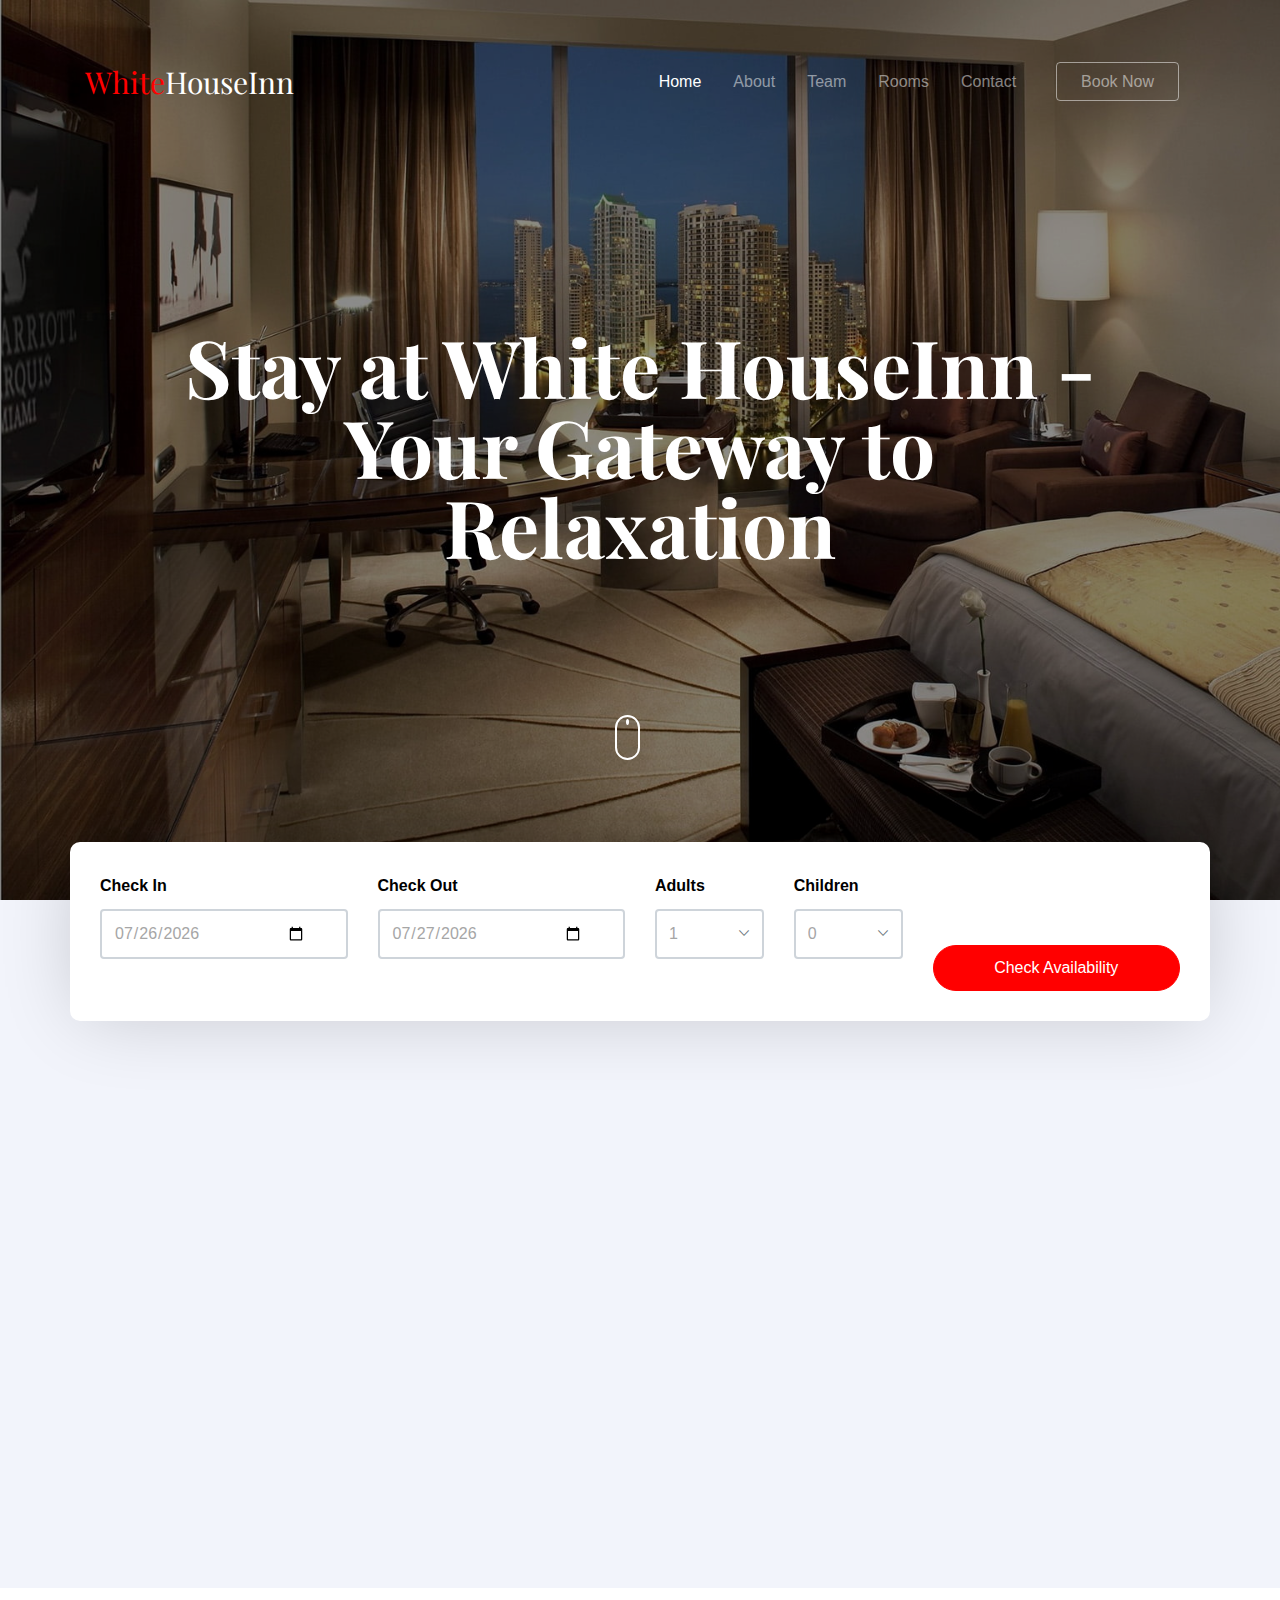
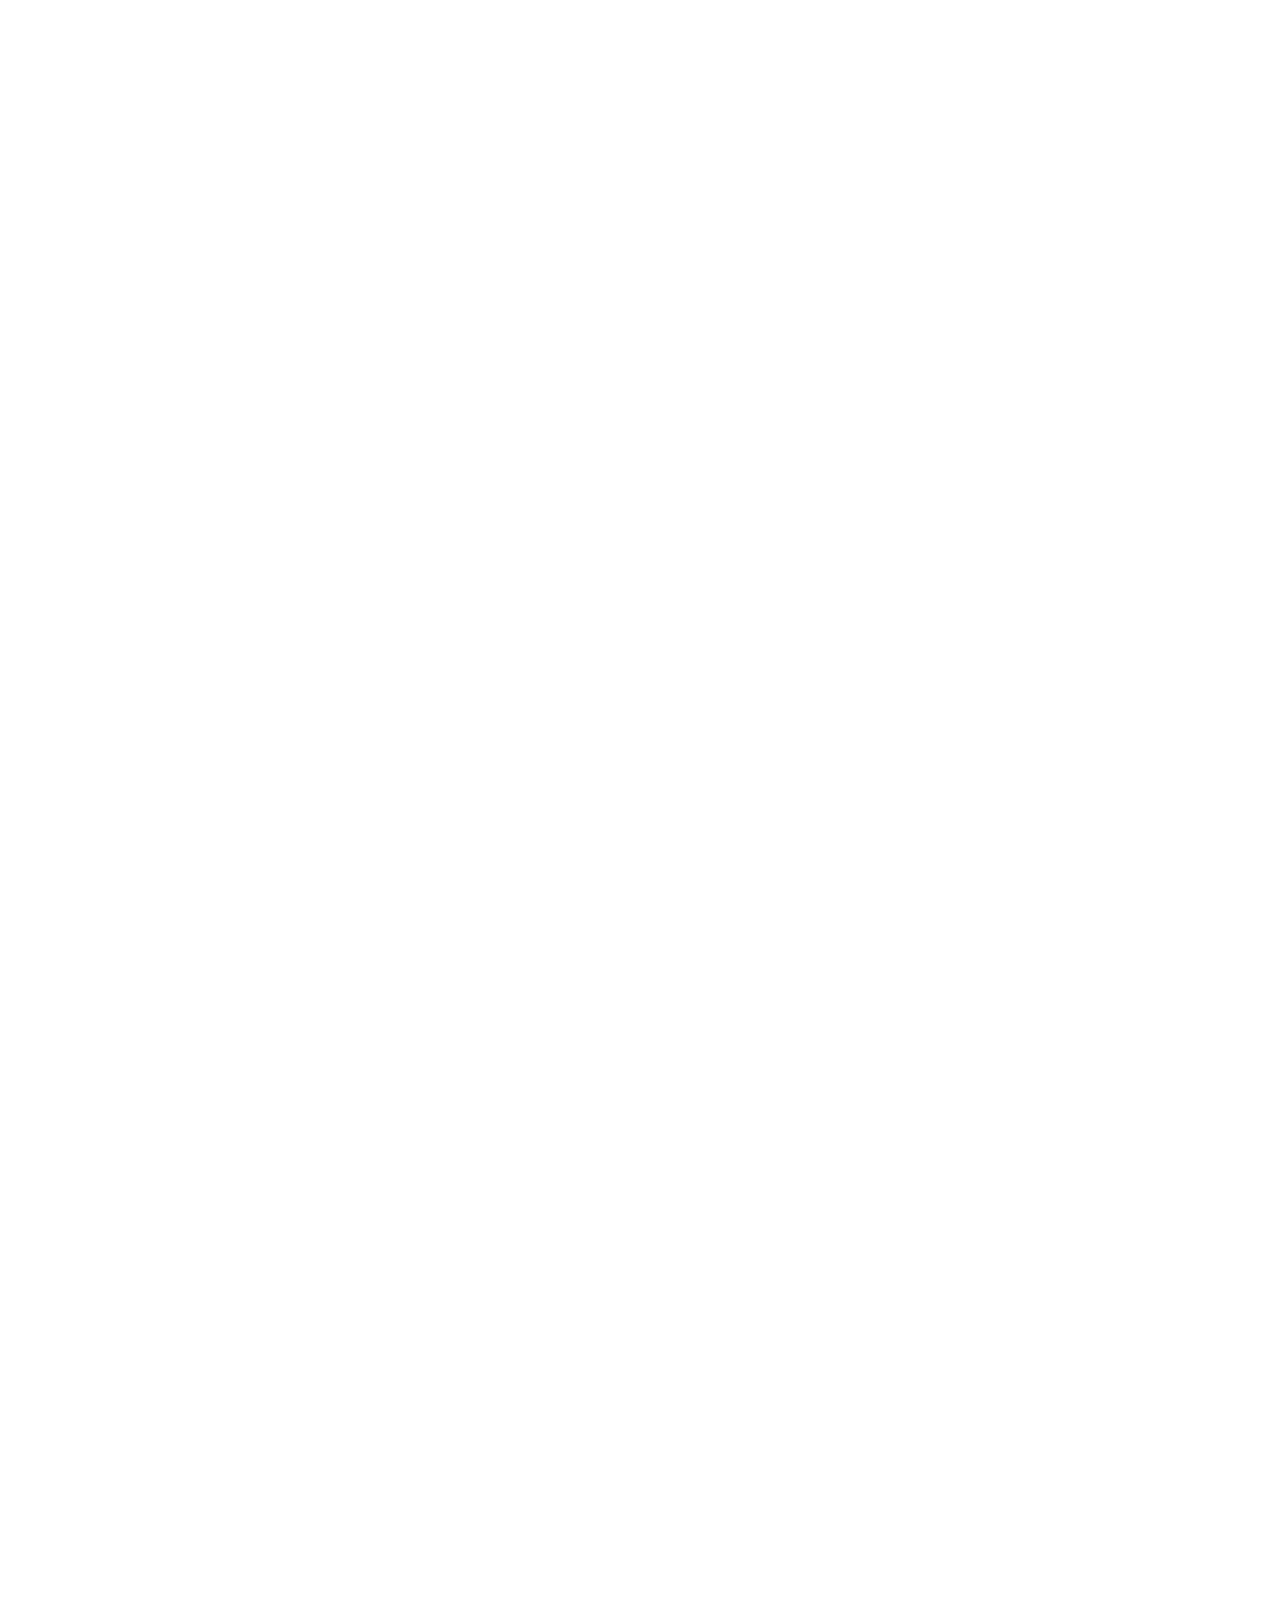
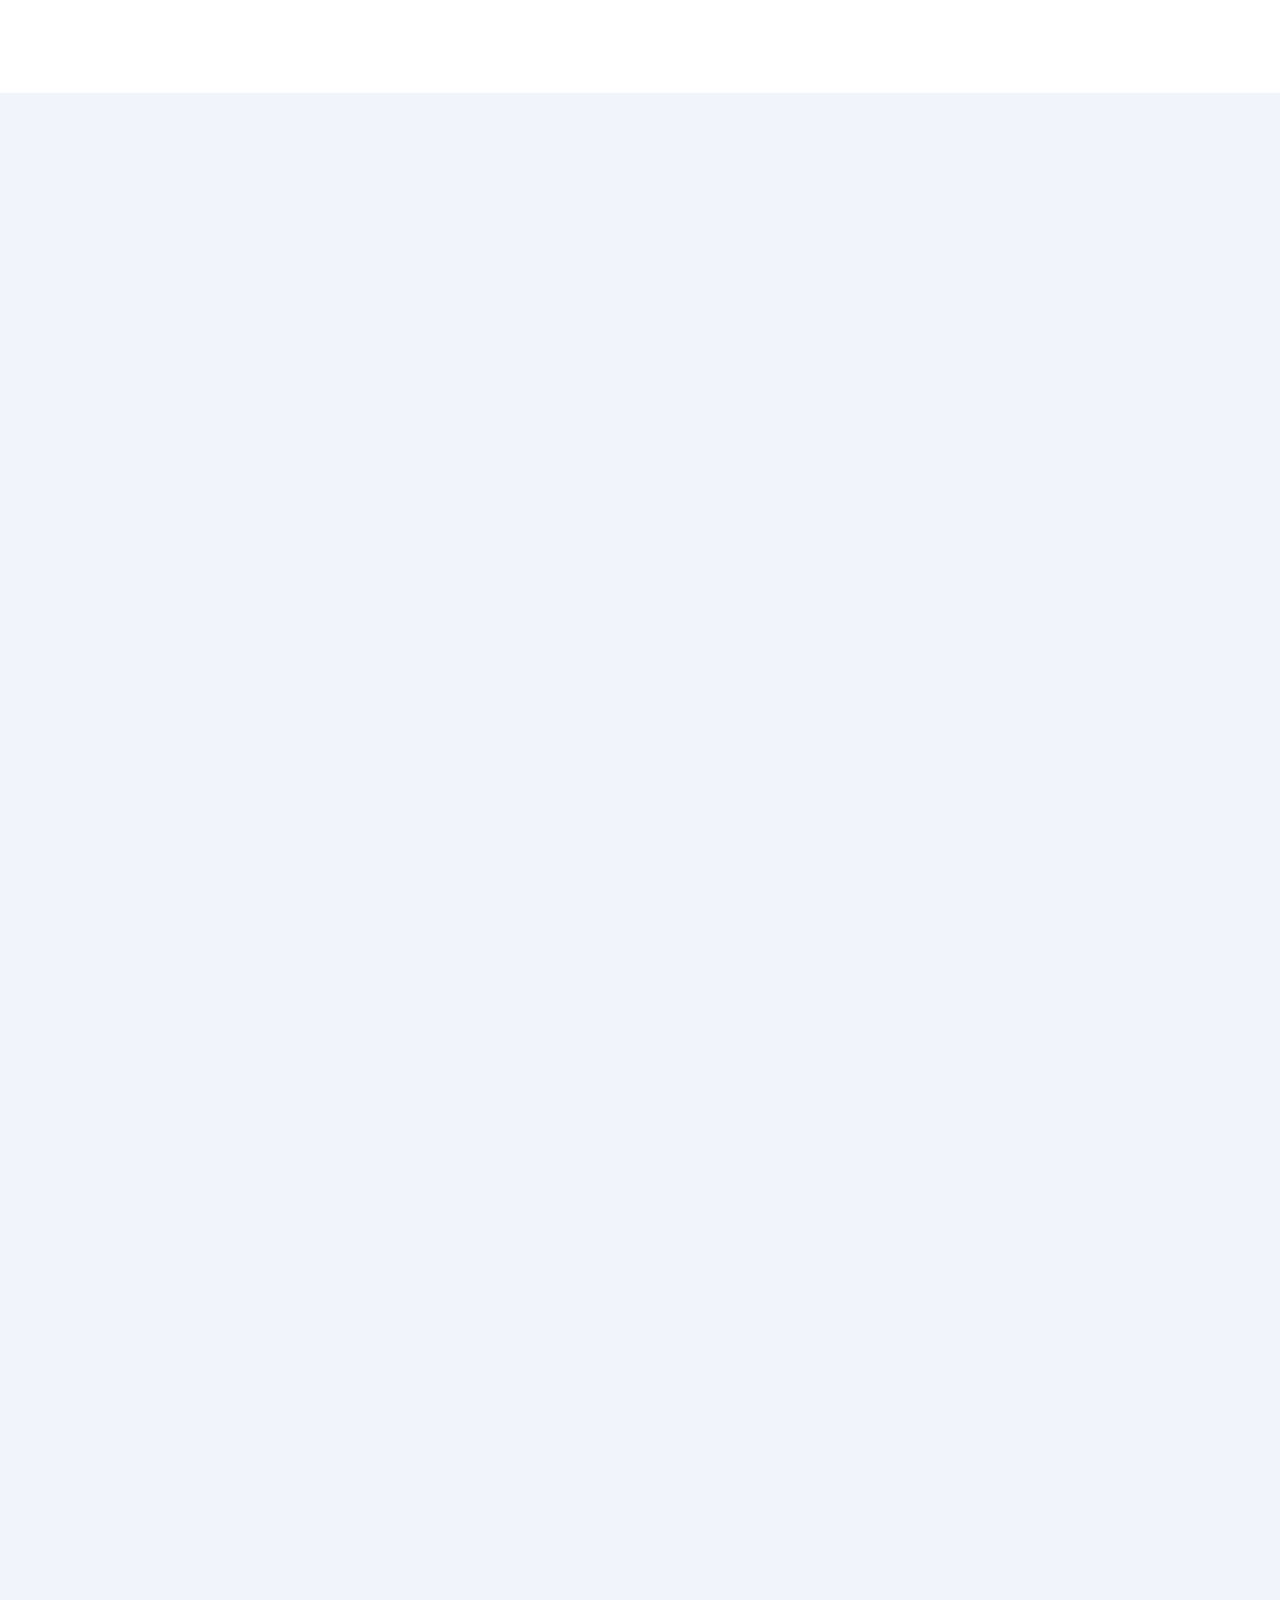
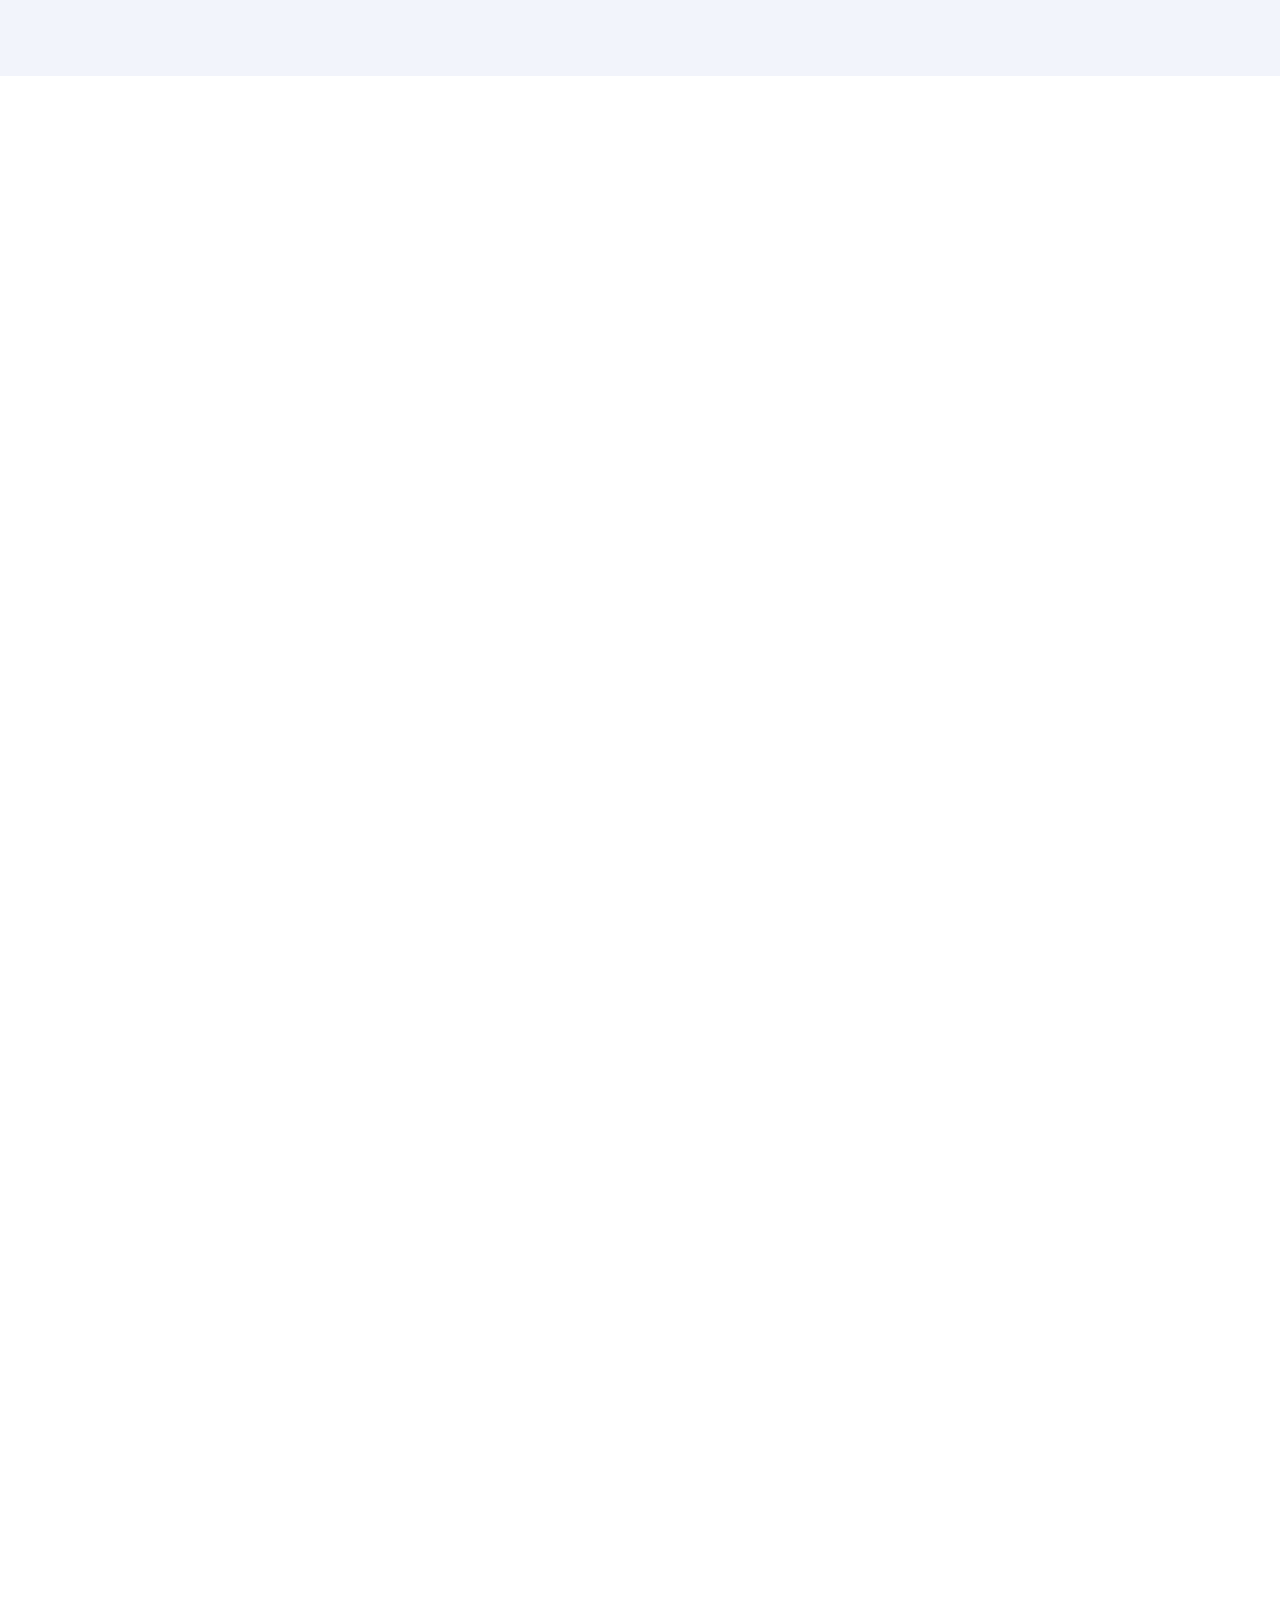
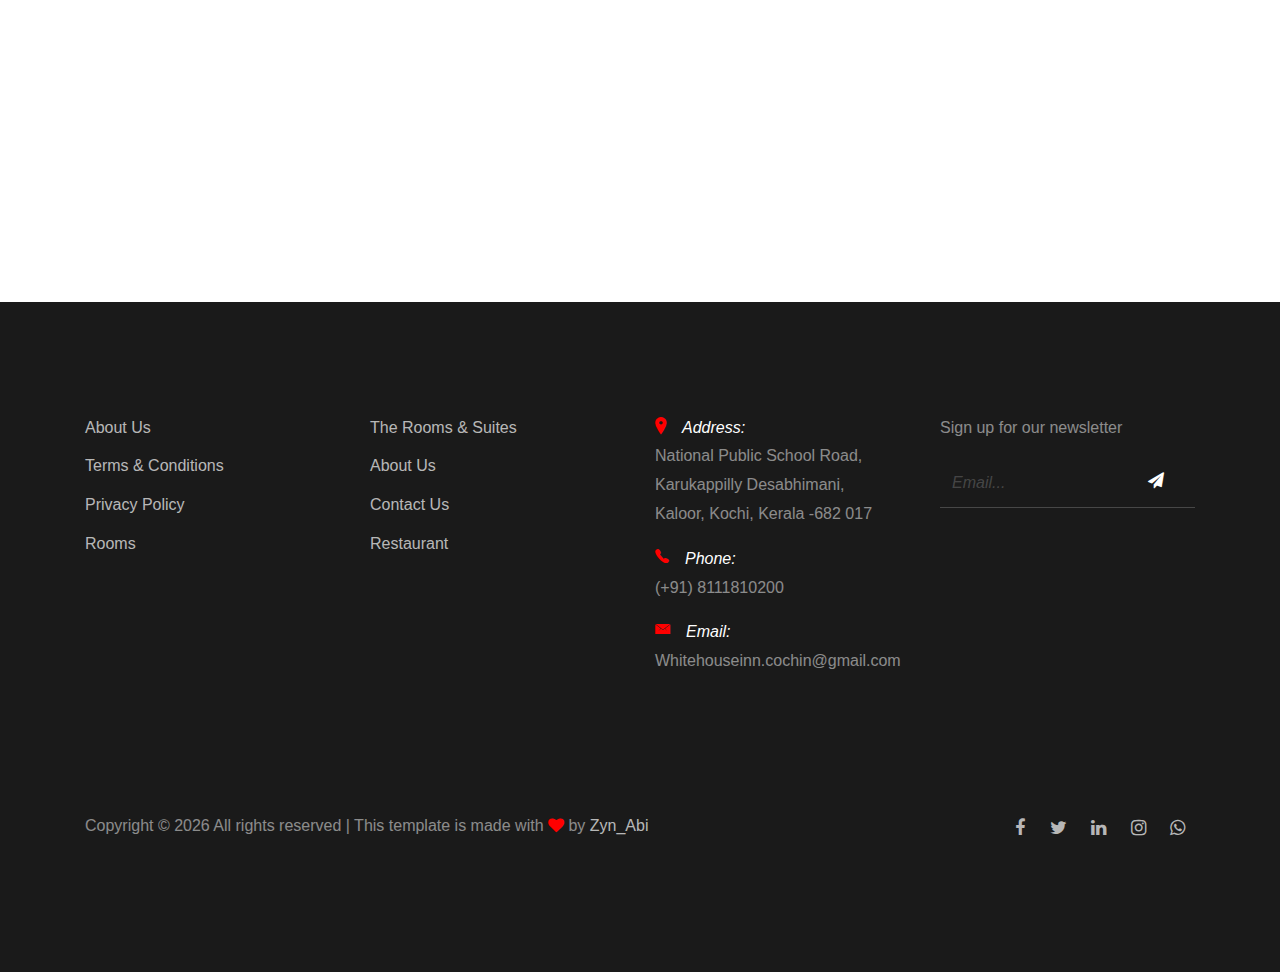
==== redplanet-master/index.html @ 4636f0c3 "first commit" ====
<!DOCTYPE HTML>
<html>

<head>
  <meta charset="utf-8">
  <meta http-equiv="X-UA-Compatible" content="IE=edge">
  <title>White Houseinn &mdash; </title>
  <meta name="viewport" content="width=device-width, initial-scale=1, shrink-to-fit=no">

  <link rel="stylesheet" type="text/css"
    href="//fonts.googleapis.com/css?family=|Roboto+Sans:400,700|Playfair+Display:400,700">

  <link rel="stylesheet" href="css/bootstrap.min.css">
  <link rel="stylesheet" href="css/animate.css">
  <link rel="stylesheet" href="css/owl.carousel.min.css">
  <link rel="stylesheet" href="css/aos.css">
  <link rel="stylesheet" href="css/bootstrap-datepicker.css">
  <link rel="stylesheet" href="css/jquery.timepicker.css">
  <link rel="stylesheet" href="css/fancybox.min.css">

  <link rel="stylesheet" href="fonts/ionicons/css/ionicons.min.css">
  <link rel="stylesheet" href="fonts/fontawesome/css/font-awesome.min.css">

  <!-- Theme Style -->
  <link rel="stylesheet" href="css/style.css">
</head>

<body data-spy="scroll" data-target="#templateux-navbar" data-offset="200">

  <nav class="navbar navbar-expand-lg navbar-dark pb_navbar pb_scrolled-light" id="templateux-navbar">
    <div class="container">
      <a class="navbar-brand" href="index.html"><span class="text-danger">White</span>HouseInn</a>
      <div class="site-menu-toggle js-site-menu-toggle  ml-auto" data-aos="fade" data-toggle="collapse"
        data-target="#templateux-navbar-nav" aria-controls="templateux-navbar-nav" aria-expanded="false"
        aria-label="Toggle navigation">
        <span></span>
        <span></span>
        <span></span>
      </div>
      <!-- END menu-toggle -->

      <div class="collapse navbar-collapse" id="templateux-navbar-nav">
        <ul class="navbar-nav ml-auto">
          <li class="nav-item"><a class="nav-link" href="#section-home">Home</a></li>
          <li class="nav-item"><a class="nav-link" href="#section-about">About</a></li>
          <li class="nav-item"><a class="nav-link" href="#section-team">Team</a></li>
          <li class="nav-item"><a class="nav-link" href="#section-rooms">Rooms</a></li>
          <li class="nav-item"><a class="nav-link" href="#section-contact">Contact</a></li>
          <li class="nav-item cta-btn ml-xl-2 ml-lg-2 ml-md-0 ml-sm-0 ml-0">
            <a class="nav-link" href="tel:+918111810200">


              <span class="pb_rounded-4 px-4 rounded">Book Now</span>
            </a>
          </li>
        </ul>
      </div>
    </div>
  </nav>
  <!-- END nav -->

  <section class="site-hero overlay"
    style="background-image: url(images/wallpaperflare.com_wallpaper.jpg); background-size: cover;"
    data-stellar-background-ratio="0.5" id="section-home">
    <div class="container">
      <div class="row site-hero-inner justify-content-center align-items-center">
        <div class="col-md-10 text-center" data-aos="fade-up">
          <h2 class="heading zoom-animation">Stay at White HouseInn - Your Gateway to Relaxation</h2>
        </div>
      </div>
    </div>

    <a class="mouse smoothscroll" href="#next">
      <div class="mouse-icon">
        <span class="mouse-wheel"></span>
      </div>
    </a>
  </section>

  <!-- CSS for Zoom Animation -->
  <style>
    .zoom-animation {
      animation: zoomIn 2s ease-in-out;
    }

    @keyframes zoomIn {
      0% {
        transform: scale(0.8);
        opacity: 0;
      }

      50% {
        transform: scale(1.05);
        opacity: 0.5;
      }

      100% {
        transform: scale(1);
        opacity: 1;
      }
    }
  </style>

  <!-- END section -->

  <!-- Booking Section -->
<section class="section bg-light pb-0">
  <div class="container">
    <div class="row check-availabilty" id="next">
      <div class="block-32" data-aos="fade-up" data-aos-offset="-200">
        <form 
          method="POST" 
          action="https://api.web3forms.com/submit" 
          id="availabilityForm" 
          onsubmit="return validateForm();"
        >
          <!-- Web3Forms Access Key -->
          <input type="hidden" name="access_key" value="042c458b-3bbb-47ce-bf96-957da41aba21">
          <!-- Redirect URL -->
          <!-- <input type="hidden" name="redirect" value="https://yourwebsite.com/thank-you"> -->

          <div class="row">
            <!-- Check-In Date -->
            <div class="col-md-6 mb-3 col-lg-3">
              <label for="checkin_date" class="font-weight-bold text-black">Check In</label>
              <div class="field-icon-wrap">
                <div class="icon"><span class="icon-calendar"></span></div>
                <input 
                  type="date" 
                  id="checkin_date" 
                  name="checkin_date" 
                  class="form-control" 
                  required 
                  onchange="updateCheckoutDate()" 
                  oninput="storeCheckinDate()"
                />
              </div>
            </div>

            <!-- Check-Out Date -->
            <div class="col-md-6 mb-3 col-lg-3">
              <label for="checkout_date" class="font-weight-bold text-black">Check Out</label>
              <div class="field-icon-wrap">
                <div class="icon"><span class="icon-calendar"></span></div>
                <input 
                  type="date" 
                  id="checkout_date" 
                  name="checkout_date" 
                  class="form-control" 
                  required
                />
              </div>
            </div>

            <!-- Adults and Children -->
            <div class="col-md-6 mb-3 col-lg-3">
              <div class="row">
                <!-- Adults -->
                <div class="col-md-6 mb-3">
                  <label for="adults" class="font-weight-bold text-black">Adults</label>
                  <div class="field-icon-wrap">
                    <div class="icon"><span class="ion-ios-arrow-down"></span></div>
                    <select name="adults" id="adults" class="form-control" required>
                      <option value="1">1</option>
                      <option value="2">2</option>
                      <option value="3">3</option>
                      <option value="4+">4+</option>
                    </select>
                  </div>
                </div>
                <!-- Children -->
                <div class="col-md-6">
                  <label for="children" class="font-weight-bold text-black">Children</label>
                  <div class="field-icon-wrap">
                    <div class="icon"><span class="ion-ios-arrow-down"></span></div>
                    <select name="children" id="children" class="form-control" required>
                      <option value="0">0</option>
                      <option value="1">1</option>
                      <option value="2">2</option>
                      <option value="3">3</option>
                      <option value="4+">4+</option>
                    </select>
                  </div>
                </div>
              </div>
            </div>

            <!-- Submit Button -->
            <div class="col-md-6 col-lg-3 align-self-end">
              <button 
                type="submit" 
                class="btn btn-primary btn-block text-white" 
                id="submitBtn"
              >
                Check Availability
              </button>
            </div>
          </div>
        </form>
      </div>
    </div>
  </div>
</section>

<!-- JavaScript -->
<script>
  document.addEventListener('DOMContentLoaded', () => {
    const checkinDate = document.getElementById('checkin_date');
    const checkoutDate = document.getElementById('checkout_date');

    // Prefill check-in date with today's date or previously stored date
    const today = new Date().toISOString().split('T')[0];
    const storedCheckin = localStorage.getItem('checkin_date') || today;
    checkinDate.value = storedCheckin;

    // Set default checkout date (next day)
    checkoutDate.min = storedCheckin;
    checkoutDate.value = new Date(new Date(storedCheckin).setDate(new Date(storedCheckin).getDate() + 1))
      .toISOString()
      .split('T')[0];

    updateCheckoutDate();
  });

  function updateCheckoutDate() {
    const checkinDate = document.getElementById('checkin_date').value;
    const checkoutDate = document.getElementById('checkout_date');

    if (checkinDate) {
      // Ensure checkout date is after check-in date
      checkoutDate.min = checkinDate;
      if (new Date(checkoutDate.value) <= new Date(checkinDate)) {
        checkoutDate.value = new Date(new Date(checkinDate).setDate(new Date(checkinDate).getDate() + 1))
          .toISOString()
          .split('T')[0];
      }
    }
  }

  function storeCheckinDate() {
    const checkinDate = document.getElementById('checkin_date').value;
    if (checkinDate) {
      localStorage.setItem('checkin_date', checkinDate);
    }
  }

  function validateForm() {
    const checkinDate = document.getElementById('checkin_date').value;
    const checkoutDate = document.getElementById('checkout_date').value;

    if (!checkinDate || !checkoutDate) {
      alert('Please fill in both the check-in and check-out dates.');
      return false;
    }

    if (new Date(checkoutDate) <= new Date(checkinDate)) {
      alert('Check-out date must be after the check-in date.');
      return false;
    }

    return true;
  }
</script>

  
  <section class="py-5 bg-light" id="section-about">
    <div class="container">
      <div class="row align-items-center">
        <div class="col-md-12 col-lg-7 ml-auto order-lg-2 position-relative mb-5" data-aos="fade-up">
          <img src="images/hero_4.jpg" alt="WhitehouseInn Hotel" class="img-fluid rounded">
        </div>
        <div class="col-md-12 col-lg-4 order-lg-1" data-aos="fade-up">
          <h2 class="heading mb-4">Hey there!</h2>
          <p class="mb-5">Nestled in the heart of Lexlyary, the WhitehouseInn Hotel offers a perfect blend of luxury and
            comfort.
            From its stunning architecture to its world-class amenities, every corner of our hotel is designed to make
            your stay unforgettable.
            Whether you're here to relax or explore, we are your ultimate home away from home.</p>
          <p><a href="https://youtube.com/shorts/CNiOYkjkHp4?si=KEdqCcHqXdvfrUc6" data-fancybox
              class="btn btn-primary text-white py-2 mr-3 text-uppercase letter-spacing-1">Watch the video</a></p>
        </div>
      </div>
    </div>
  </section>


  <div class="container section" id="section-team">

    <div class="row justify-content-center text-center mb-5">
      <div class="col-md-7 mb-5">
        <h2 class="heading" data-aos="fade-up">Leadership</h2>
      </div>
    </div>

    <div class="row">
      <div class="col-md-6 col-lg-4" data-aos="fade-up" data-aos-delay="100">
        <div class="block-2">
          <div class="flipper">
            <div class="front" style="background-image: url(images/person_3.jpg);">
              <div class="box">
                <h2>zyn</h2>
                <p>President</p>
              </div>
            </div>
            <div class="back">
              <!-- back content -->
              <blockquote>
                <p>&ldquo;Even the all-powerful Pointing has no control about the blind texts it is an almost
                  unorthographic life One day however a small line of blind text by the name of Lorem Ipsum decided to
                  leave for the far World of Grammar.&rdquo;</p>
              </blockquote>
              <div class="author d-flex">
                <div class="image mr-3 align-self-center">
                  <img src="images/person_3.jpg" alt="">
                </div>
                <div class="name align-self-center">zyn <span class="position">President</span></div>
              </div>
            </div>
          </div>
        </div> <!-- .flip-container -->
      </div>

      <div class="col-md-6 col-lg-4" data-aos="fade-up" data-aos-delay="200">
        <div class="block-2"> <!-- .hover -->
          <div class="flipper">
            <div class="front" style="background-image: url(images/person_1.jpg);">
              <div class="box">
                <h2>malik</h2>
                <p>Business Manager</p>
              </div>
            </div>
            <div class="back">
              <!-- back content -->
              <blockquote>
                <p>&ldquo;Even the all-powerful Pointing has no control about the blind texts it is an almost
                  unorthographic life One day however a small line of blind text by the name of Lorem Ipsum decided to
                  leave for the far World of Grammar.&rdquo;</p>
              </blockquote>
              <div class="author d-flex">
                <div class="image mr-3 align-self-center">
                  <img src="images/person_1.jpg" alt="">
                </div>
                <div class="name align-self-center">Malik <span class="position">Business Manager</span></div>
              </div>
            </div>
          </div>
        </div> <!-- .flip-container -->
      </div>

      <div class="col-md-6 col-lg-4" data-aos="fade-up" data-aos-delay="300">
        <div class="block-2">
          <div class="flipper">
            <div class="front" style="background-image: url(images/person_2.jpg);">
              <div class="box">
                <h2>Jappu</h2>
                <p>Marketing Director</p>
              </div>
            </div>
            <div class="back">
              <!-- back content -->
              <blockquote>
                <p>&ldquo;Even the all-powerful Pointing has no control about the blind texts it is an almost
                  unorthographic life One day however a small line of blind text by the name of Lorem Ipsum decided to
                  leave for the far World of Grammar.&rdquo;</p>
              </blockquote>
              <div class="author d-flex">
                <div class="image mr-3 align-self-center">
                  <img src="images/person_2.jpg" alt="">
                </div>
                <div class="name align-self-center">Jappu <span class="position">Marketing Director</span></div>
              </div>
            </div>
          </div>
        </div> <!-- .flip-container -->
      </div>






    </div>
  </div>
  <!-- END .block-2 -->

  <section class="section" id="section-rooms">
    <div class="container">
      <div class="row justify-content-center text-center mb-5">
        <div class="col-md-7">
          <h2 class="heading" data-aos="fade-up">Rooms &amp; Suites</h2>
          <p data-aos="fade-up" data-aos-delay="100">Far far away, behind the word mountains, far from the countries
            Vokalia and Consonantia, there live the blind texts. Separated they live in Bookmarksgrove right at the
            coast of the Semantics, a large language ocean.</p>
        </div>
      </div>
      <div class="row">
        <div class="col-md-6 col-lg-4" data-aos="fade-up">
          <a href="#" class="room">
            <figure class="img-wrap">
              <img src="images/img_1.jpg" alt="Free website template" class="img-fluid mb-3">
            </figure>
            <div class="p-3 text-center room-info">
              <h2>Single Room</h2>
              <span class="text-uppercase letter-spacing-1">90$ / per night</span>
            </div>
          </a>
        </div>

        <div class="col-md-6 col-lg-4" data-aos="fade-up">
          <a href="#" class="room">
            <figure class="img-wrap">
              <img src="images/img_2.jpg" alt="Free website template" class="img-fluid mb-3">
            </figure>
            <div class="p-3 text-center room-info">
              <h2>Family Room</h2>
              <span class="text-uppercase letter-spacing-1">120$ / per night</span>
            </div>
          </a>
        </div>

        <div class="col-md-6 col-lg-4" data-aos="fade-up">
          <a href="#" class="room">
            <figure class="img-wrap">
              <img src="images/img_3.jpg" alt="Free website template" class="img-fluid mb-3">
            </figure>
            <div class="p-3 text-center room-info">
              <h2>Presidential Room</h2>
              <span class="text-uppercase letter-spacing-1">250$ / per night</span>
            </div>
          </a>
        </div>


      </div>
    </div>
  </section>


  <section class="section slider-section bg-light">
    <div class="container">
      <div class="row justify-content-center text-center mb-5">
        <div class="col-md-8">
          <h2 class="heading" data-aos="fade-up">Our Photo Gallery</h2>
          <p data-aos="fade-up" data-aos-delay="100">
            Discover the charm of WhitehouseInn through our carefully curated gallery.
            From exquisite interiors to breathtaking outdoor spaces, each photo captures the essence of luxury and
            comfort.
          </p>
        </div>
      </div>
      <div class="row">
        <div class="col-md-12">
          <div class="home-slider major-caousel owl-carousel mb-5" data-aos="fade-up" data-aos-delay="200">
            <div class="slider-item">
              <a href="images/slider-1.jpg" data-fancybox="images" data-caption="Caption for this image"><img
                  src="images/slider-1.jpg" alt="Image placeholder" class="img-fluid"></a>
            </div>
            <div class="slider-item">
              <a href="images/slider-2.jpg" data-fancybox="images" data-caption="Caption for this image"><img
                  src="images/slider-2.jpg" alt="Image placeholder" class="img-fluid"></a>
            </div>
            <div class="slider-item">
              <a href="images/slider-3.jpg" data-fancybox="images" data-caption="Caption for this image"><img
                  src="images/slider-3.jpg" alt="Image placeholder" class="img-fluid"></a>
            </div>
            <div class="slider-item">
              <a href="images/slider-4.jpg" data-fancybox="images" data-caption="Caption for this image"><img
                  src="images/slider-4.jpg" alt="Image placeholder" class="img-fluid"></a>
            </div>
            <div class="slider-item">
              <a href="images/slider-5.jpg" data-fancybox="images" data-caption="Caption for this image"><img
                  src="images/slider-5.jpg" alt="Image placeholder" class="img-fluid"></a>
            </div>
            <div class="slider-item">
              <a href="images/slider-6.jpg" data-fancybox="images" data-caption="Caption for this image"><img
                  src="images/slider-6.jpg" alt="Image placeholder" class="img-fluid"></a>
            </div>
            <div class="slider-item">
              <a href="images/slider-7.jpg" data-fancybox="images" data-caption="Caption for this image"><img
                  src="images/slider-7.jpg" alt="Image placeholder" class="img-fluid"></a>
            </div>
          </div>
          <!-- END slider -->
        </div>

      </div>
    </div>
  </section>
  <!-- END section -->



  <!-- END section -->
  <section class="section testimonial-section">
    <div class="container">
      <div class="row justify-content-center text-center mb-5">
        <div class="col-md-7">
          <h2 class="heading" data-aos="fade-up">People Says</h2>
        </div>
      </div>
      <div class="row">
        <div class="js-carousel-2 owl-carousel mb-5" data-aos="fade-up" data-aos-delay="200">

          <div class="testimonial text-center slider-item">
            <div class="author-image mb-3">
              <img src="images/person_1.jpg" alt="Image placeholder" class="rounded-circle mx-auto">
            </div>
            <blockquote>

              <p>&ldquo;A small river named Duden flows by their place and supplies it with the necessary regelialia. It
                is a paradisematic country, in which roasted parts of sentences fly into your mouth.&rdquo;</p>
            </blockquote>
            <p><em>&mdash; Shibu</em></p>
          </div>

          <div class="testimonial text-center slider-item">
            <div class="author-image mb-3">
              <img src="images/person_2.jpg" alt="Image placeholder" class="rounded-circle mx-auto">
            </div>
            <blockquote>
              <p>&ldquo;Even the all-powerful Pointing has no control about the blind texts it is an almost
                unorthographic life One day however a small line of blind text by the name of Lorem Ipsum decided to
                leave for the far World of Grammar.&rdquo;</p>
            </blockquote>
            <p><em>&mdash; Shibu</em></p>
          </div>

          <div class="testimonial text-center slider-item">
            <div class="author-image mb-3">
              <img src="images/person_3.jpg" alt="Image placeholder" class="rounded-circle mx-auto">
            </div>
            <blockquote>

              <p>&ldquo;When she reached the first hills of the Italic Mountains, she had a last view back on the
                skyline of her hometown Bookmarksgrove, the headline of Alphabet Village and the subline of her own
                road, the Line Lane.&rdquo;</p>
            </blockquote>
            <p><em>&mdash; Shibu</em></p>
          </div>


          <div class="testimonial text-center slider-item">
            <div class="author-image mb-3">
              <img src="images/person_1.jpg" alt="Image placeholder" class="rounded-circle mx-auto">
            </div>
            <blockquote>

              <p>&ldquo;A small river named Duden flows by their place and supplies it with the necessary regelialia. It
                is a paradisematic country, in which roasted parts of sentences fly into your mouth.&rdquo;</p>
            </blockquote>
            <p><em>&mdash; Shibu</em></p>
          </div>

          <div class="testimonial text-center slider-item">
            <div class="author-image mb-3">
              <img src="images/person_2.jpg" alt="Image placeholder" class="rounded-circle mx-auto">
            </div>
            <blockquote>
              <p>&ldquo;Even the all-powerful Pointing has no control about the blind texts it is an almost
                unorthographic life One day however a small line of blind text by the name of Lorem Ipsum decided to
                leave for the far World of Grammar.&rdquo;</p>
            </blockquote>
            <p><em>&mdash; Shibu</em></p>
          </div>

          <div class="testimonial text-center slider-item">
            <div class="author-image mb-3">
              <img src="images/person_3.jpg" alt="Image placeholder" class="rounded-circle mx-auto">
            </div>
            <blockquote>

              <p>&ldquo;When she reached the first hills of the Italic Mountains, she had a last view back on the
                skyline of her hometown Bookmarksgrove, the headline of Alphabet Village and the subline of her own
                road, the Line Lane.&rdquo;</p>
            </blockquote>
            <p><em>&mdash; Shibu</em></p>
          </div>

        </div>
        <!-- END slider -->
      </div>

    </div>
  </section>




  <section class="section contact-section" id="section-contact">
    <div class="container">
      <div class="row justify-content-center text-center mb-5">
        <div class="col-md-7">
          <h2 class="heading" data-aos="fade-up">Contact Us</h2>
          <p data-aos="fade-up">We'd love to hear from you! Whether you have questions, feedback, or just want to say
            hello, feel free to reach out to us. Our team is here to assist you.</p>
        </div>
      </div>
      <div class="row">
        <!-- Contact Form -->
        <div class="col-md-7" data-aos="fade-up" data-aos-delay="100">
          <form method="post" action="https://api.web3forms.com/submit" class="bg-white p-md-5 p-4 mb-5 border rounded shadow">
            <!-- Web3Forms API Key -->
            <input type="hidden" name="access_key" value="042c458b-3bbb-47ce-bf96-957da41aba21">
            <div class="row">
              <div class="col-md-6 form-group">
                <label for="name">Your Name</label>
                <input type="text" name="name" id="name" class="form-control" placeholder="Enter your name" required>
              </div>
              <div class="col-md-6 form-group">
                <label for="phone">Phone Number</label>
                <input type="tel" name="phone" id="phone" class="form-control" placeholder="Enter your phone number" required>
              </div>
            </div>
            <div class="row">
              <div class="col-md-12 form-group">
                <label for="email">Email Address</label>
                <input type="email" name="email" id="email" class="form-control" placeholder="Enter your email" required>
              </div>
            </div>
            <div class="row mb-4">
              <div class="col-md-12 form-group">
                <label for="message">Your Message</label>
                <textarea name="message" id="message" class="form-control" placeholder="Write your message here" cols="30" rows="6" required></textarea>
              </div>
            </div>
            <div class="row">
              <div class="col-md-12 form-group text-center">
                <input type="submit" value="Send Message" class="btn btn-primary text-white px-4 py-2 font-weight-bold">
              </div>
            </div>
          </form>
        </div>
        

        <!-- Contact Information -->
        <div class="col-md-5" data-aos="fade-up" data-aos-delay="200">
          <div class="row">
            <div class="col-md-10 ml-auto contact-info">
              <div class="mb-4">
                <h3>Contact Details</h3>
                <p class="mb-2"><strong>Address:</strong> National Public School Road, Karukappilly Desabhimani, Kaloor,
                  Kochi, Kerala -682 017</p>
                <p class="mb-2"><strong>Phone:</strong> <a href="tel:+918111810200" class="text-black">+91
                    8111810200</a></p>
                <p class="mb-2"><strong>Phone:</strong> <a href="tel:+914843159047" class="text-black">+91
                    4843159047</a></p>
                    <p><strong>Email:</strong> <a href="mailto:Whitehouseinn.cochin@gmail.com" class="text-black">Whitehouseinn.cochin@gmail.com</a></p>
                  </div>
              <div>
                <p>
                  <a href="#" class="mr-3"><i class="icon-facebook"></i></a>
                  <a href="#" class="mr-3"><i class="icon-twitter"></i></a>
                  <a href="#" class="mr-3"><i class="icon-instagram"></i></a>
                  <a href="#"><i class="icon-linkedin"></i></a>
                </p>
              </div>
            </div>
          </div>
        </div>
      </div>
    </div>
  </section>




  <footer class="section footer-section">
    <div class="container">
      <div class="row mb-4">
        <div class="col-md-3 mb-5">
          <ul class="list-unstyled link">
            <li><a href="#">About Us</a></li>
            <li><a href="#">Terms &amp; Conditions</a></li>
            <li><a href="#">Privacy Policy</a></li>
            <li><a href="#">Rooms</a></li>
          </ul>
        </div>
        <div class="col-md-3 mb-5">
          <ul class="list-unstyled link">
            <li><a href="#">The Rooms &amp; Suites</a></li>
            <li><a href="#">About Us</a></li>
            <li><a href="#">Contact Us</a></li>
            <li><a href="#">Restaurant</a></li>
          </ul>
        </div>
        <div class="col-md-3 mb-5 pr-md-5 contact-info">
          <!-- <li>198 West 21th Street, <br> Suite 721 New York NY 10016</li> -->
          <p><span class="d-block"><span class="ion-ios-location h5 mr-3 text-primary"></span>Address:</span> <span>
            National Public School Road, Karukappilly Desabhimani, Kaloor,
            Kochi, Kerala -682 017 <br> </span></p>
          <p><span class="d-block"><span class="ion-ios-telephone h5 mr-3 text-primary"></span>Phone:</span> <span>
              (+91)  8111810200</span></p>
          <p><span class="d-block"><span class="ion-ios-email h5 mr-3 text-primary"></span>Email:</span> <span>
            Whitehouseinn.cochin@gmail.com</span></p>
        </div>
        <div class="col-md-3 mb-5">
          <p>Sign up for our newsletter</p>
          <form action="#" class="footer-newsletter">
            <div class="form-group">
              <input type="email" class="form-control" placeholder="Email...">
              <button type="submit" class="btn"><span class="fa fa-paper-plane"></span></button>
            </div>
          </form>
        </div>
      </div>
      <div class="row pt-5">
        <p class="col-md-8 text-left">
          <!-- Link back to Colorlib can't be removed. Template is licensed under CC BY 3.0. -->
          Copyright &copy;
          <script>document.write(new Date().getFullYear());</script> All rights reserved | This template is made with <i
            class="fa fa-heart text-primary" aria-hidden="true"></i> by <a href=""
            target="_blank">Zyn_Abi</a>
          <!-- Link back to Colorlib can't be removed. Template is licensed under CC BY 3.0. -->
        </p>

        <p class="col-md-4 text-right social">
          <a href="#"><span class="fa fa-facebook"></span></a>
          <a href="#"><span class="fa fa-twitter"></span></a>
          <a href="#"><span class="fa fa-linkedin"></span></a>
          <a href="#"><span class="fa fa-instagram"></span></a>
          <a href="#"><span class="fa fa-whatsapp"></span></a>
        </p>
        
      </div>
    </div>
  </footer>


  <!-- Modal -->
  <div class="modal fade " id="reservation-form" tabindex="-1" role="dialog" aria-labelledby="reservationFormTitle"
    aria-hidden="true">
    <div class="modal-dialog modal-dialog-centered" role="document">
      <div class="modal-content">

        <div class="modal-body">
          <div class="row">
            <div class="col-md-12" data-aos="fade-up" data-aos-delay="100">

              <form action="index.html" method="post" class="bg-white p-4">
                <div class="row mb-4">
                  <div class="col-12">
                    <h2>Reservation</h2>
                  </div>
                </div>
                <div class="row">
                  <div class="col-md-6 form-group">
                    <label class="text-black font-weight-bold" for="name">Name</label>
                    <input type="text" id="name" class="form-control ">
                  </div>
                  <div class="col-md-6 form-group">
                    <label class="text-black font-weight-bold" for="phone">Phone</label>
                    <input type="text" id="phone" class="form-control ">
                  </div>
                </div>

                <div class="row">
                  <div class="col-md-12 form-group">
                    <label class="text-black font-weight-bold" for="email">Email</label>
                    <input type="email" id="email" class="form-control ">
                  </div>
                </div>

                <div class="row">
                  <div class="col-md-6 form-group">
                    <label class="text-black font-weight-bold" for="checkin_date">Date Check In</label>
                    <input type="text" id="checkin_date" class="form-control">
                  </div>
                  <div class="col-md-6 form-group">
                    <label class="text-black font-weight-bold" for="checkout_date">Date Check Out</label>
                    <input type="text" id="checkout_date" class="form-control">
                  </div>
                </div>

                <div class="row">
                  <div class="col-md-6 form-group">
                    <label for="adults" class="font-weight-bold text-black">Adults</label>
                    <div class="field-icon-wrap">
                      <div class="icon"><span class="ion-ios-arrow-down"></span></div>
                      <select name="" id="adults" class="form-control">
                        <option value="">1</option>
                        <option value="">2</option>
                        <option value="">3</option>
                        <option value="">4+</option>
                      </select>
                    </div>
                  </div>
                  <div class="col-md-6 form-group">
                    <label for="children" class="font-weight-bold text-black">Children</label>
                    <div class="field-icon-wrap">
                      <div class="icon"><span class="ion-ios-arrow-down"></span></div>
                      <select name="" id="children" class="form-control">
                        <option value="">1</option>
                        <option value="">2</option>
                        <option value="">3</option>
                        <option value="">4+</option>
                      </select>
                    </div>
                  </div>
                </div>
                <div class="row mb-4">
                  <div class="col-md-12 form-group">
                    <label class="text-black font-weight-bold" for="message">Notes</label>
                    <textarea name="message" id="message" class="form-control " cols="30" rows="8"></textarea>
                  </div>
                </div>
                <div class="row">
                  <div class="col-md-6 form-group">
                    <input type="submit" value="Reserve Now"
                      class="btn btn-primary text-white py-3 px-5 font-weight-bold">
                  </div>
                </div>
              </form>

            </div>

          </div>
        </div>

      </div>
    </div>
  </div>

  <script src="js/jquery-3.3.1.min.js"></script>
  <script src="js/jquery-migrate-3.0.1.min.js"></script>
  <script src="js/popper.min.js"></script>
  <script src="js/bootstrap.min.js"></script>
  <script src="js/owl.carousel.min.js"></script>
  <script src="js/jquery.stellar.min.js"></script>
  <script src="js/jquery.fancybox.min.js"></script>
  <script src="js/jquery.easing.1.3.js"></script>



  <script src="js/aos.js"></script>

  <script src="js/bootstrap-datepicker.js"></script>
  <script src="js/jquery.timepicker.min.js"></script>

  <script src="js/main.js"></script>
</body>

</html>
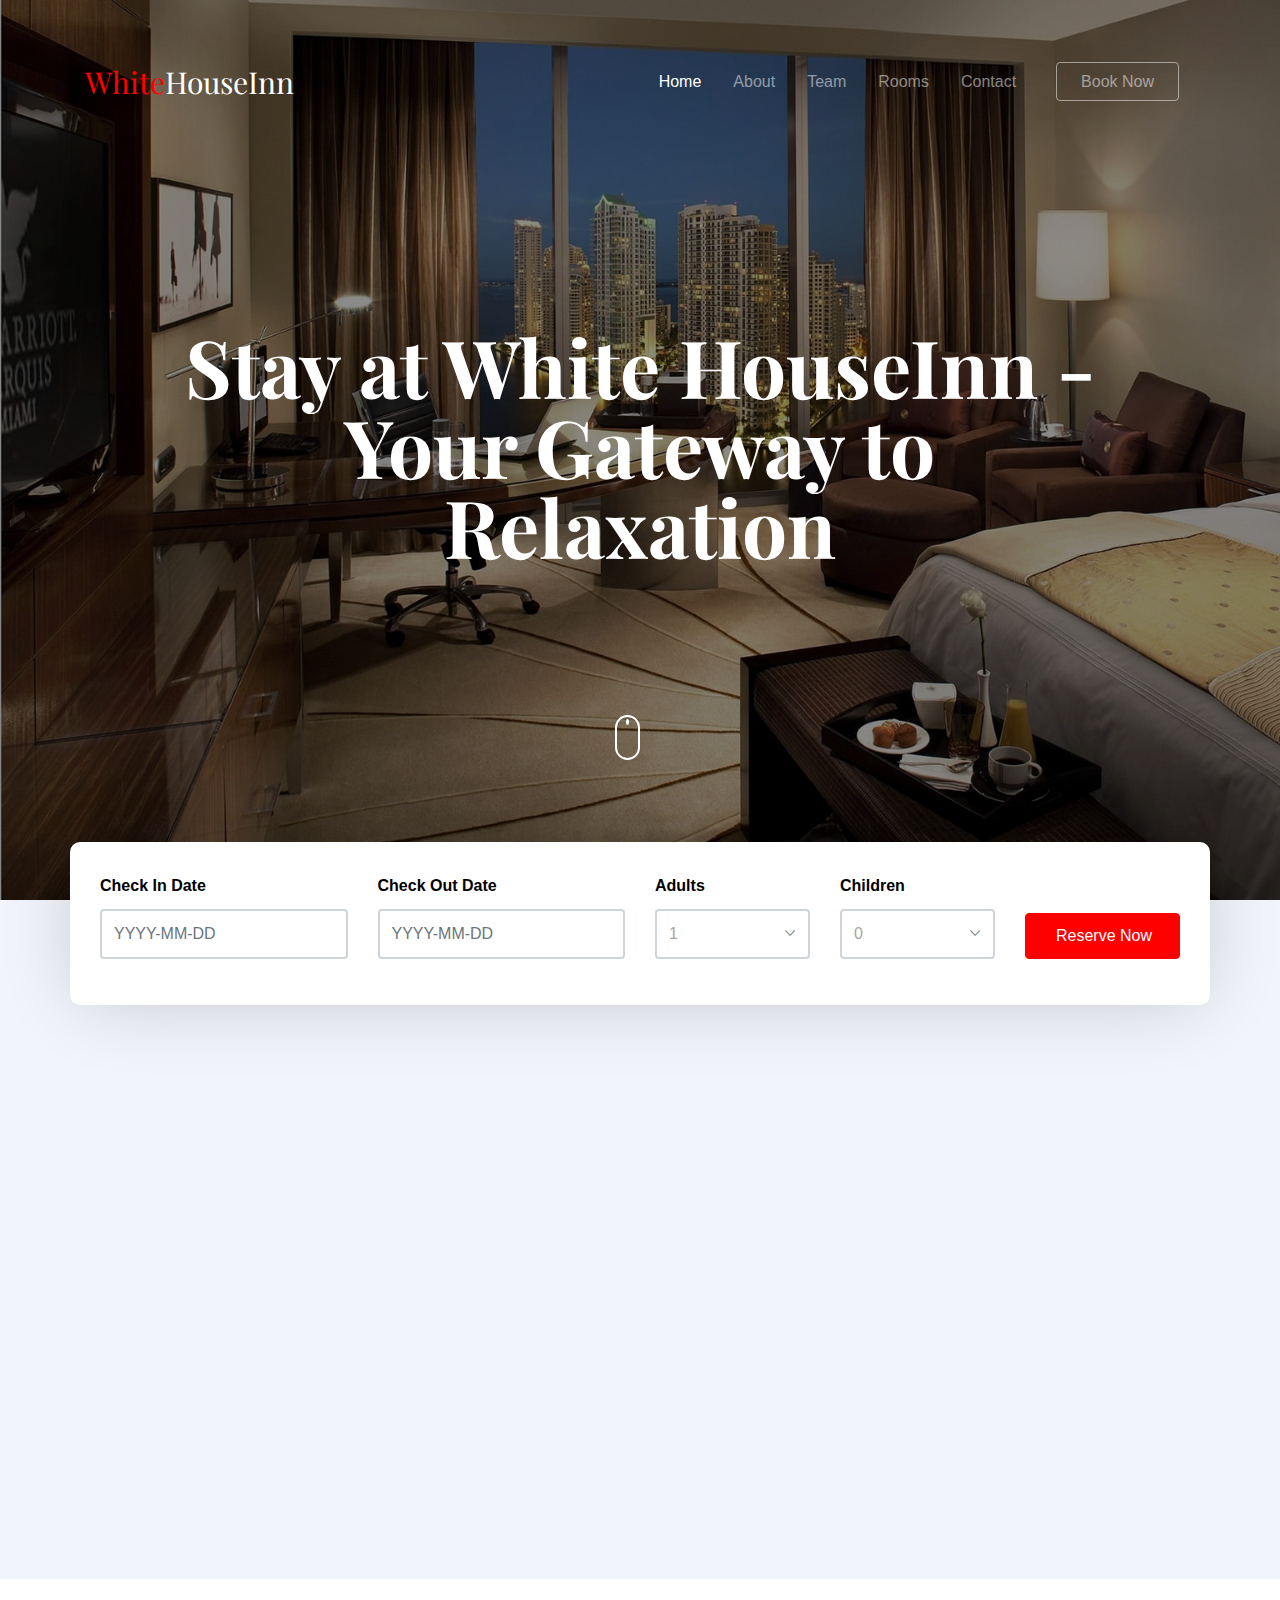
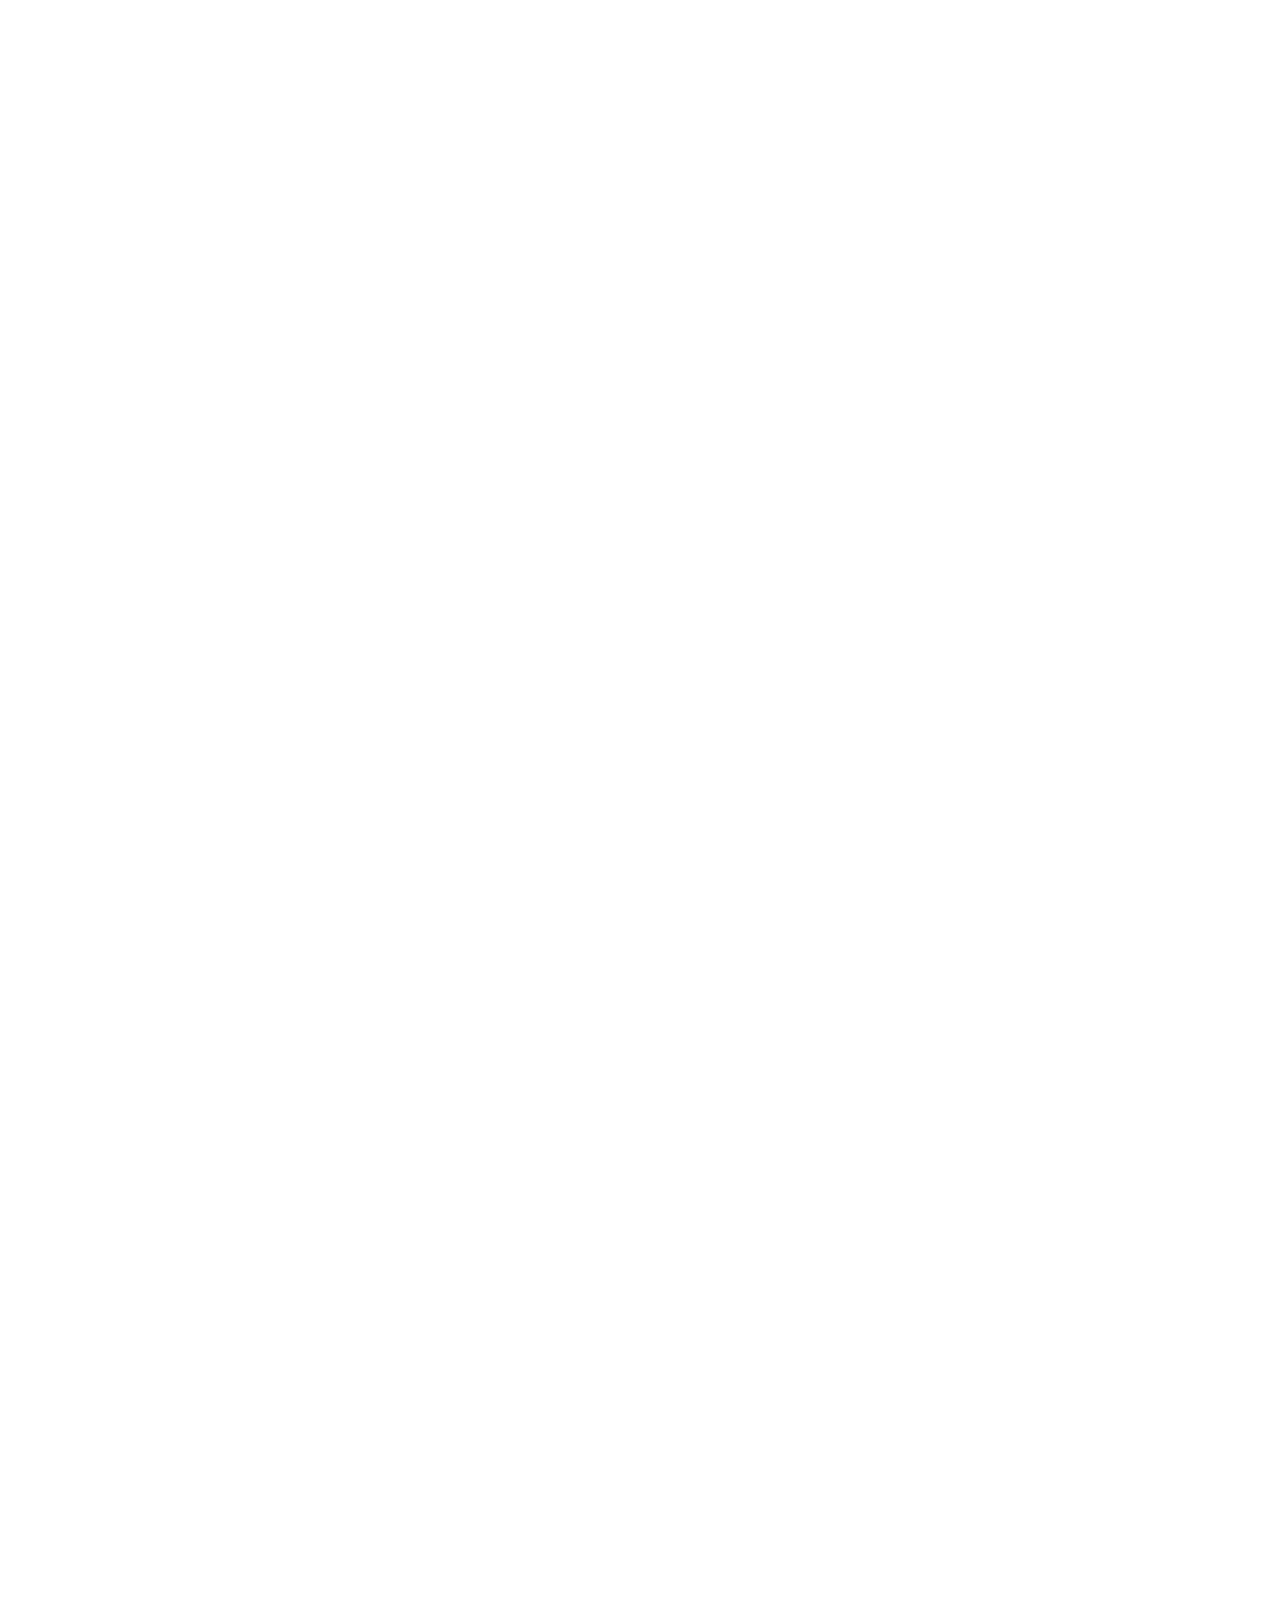
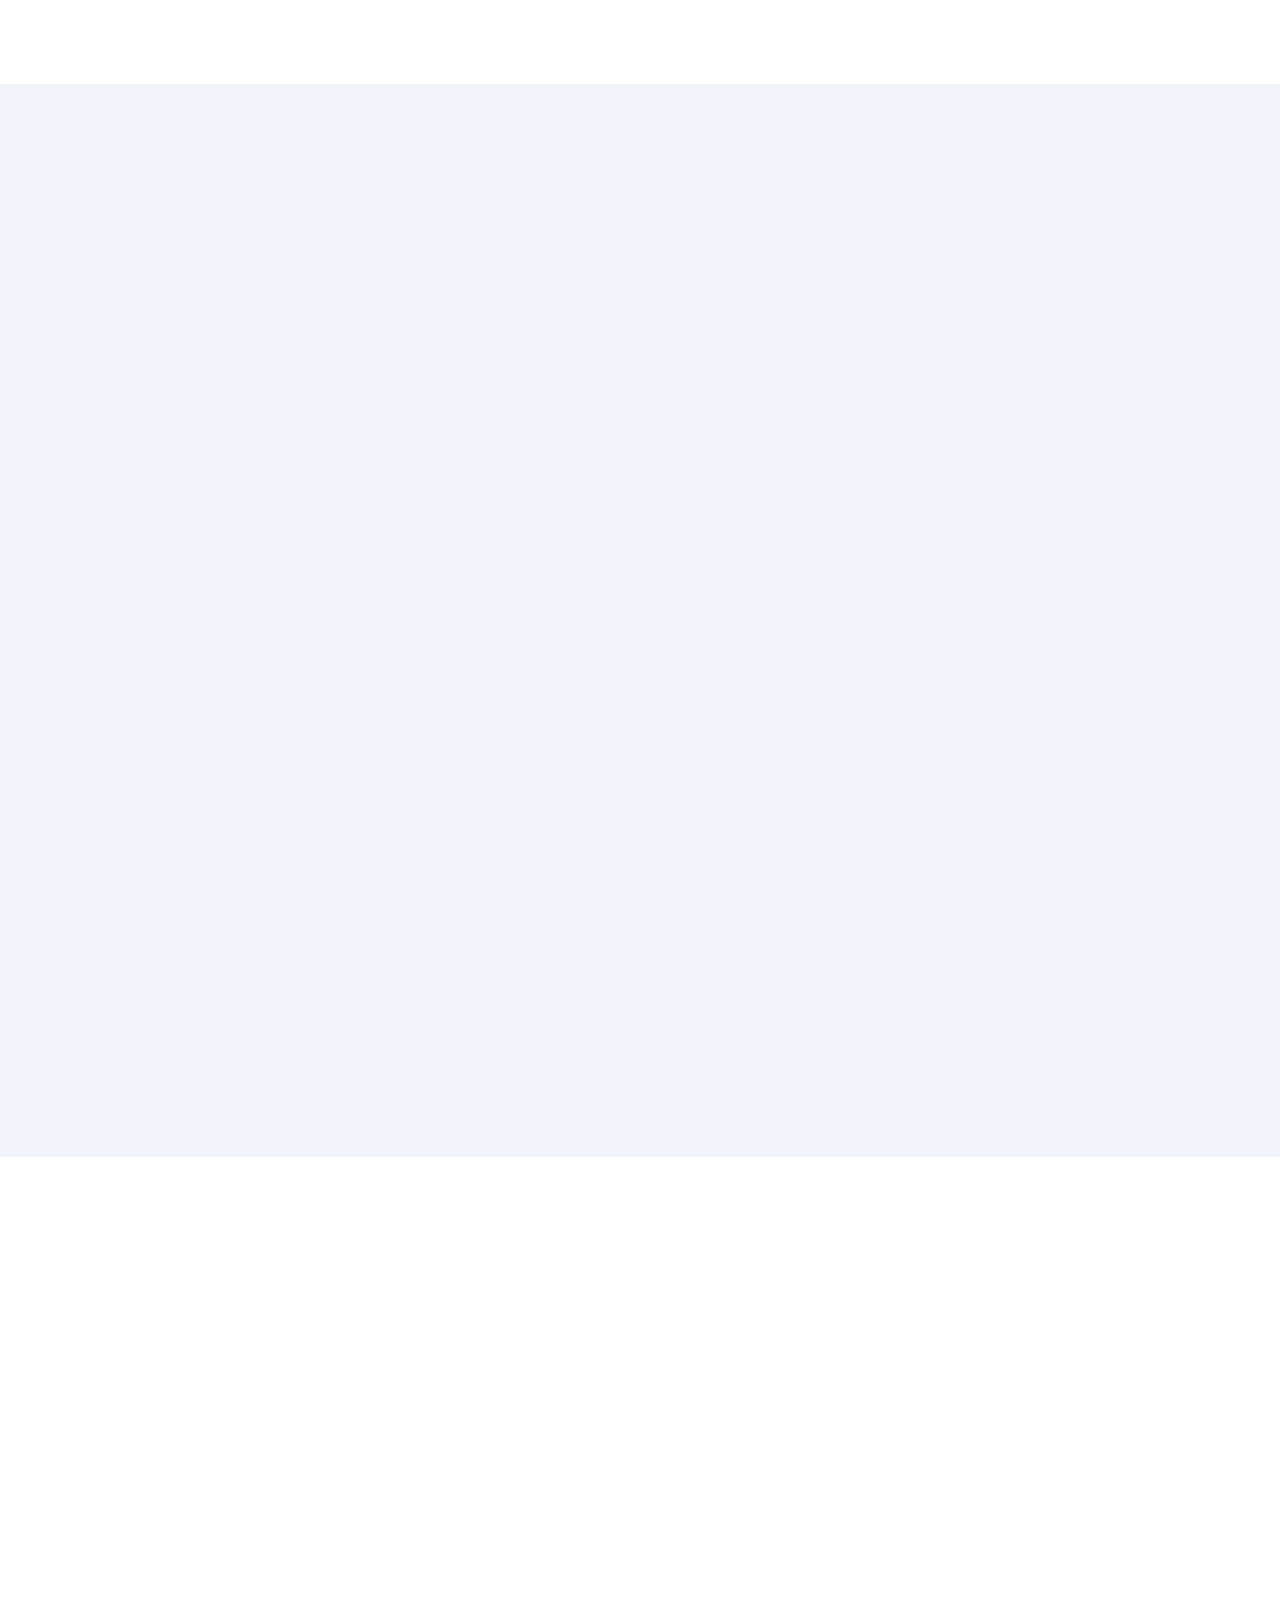
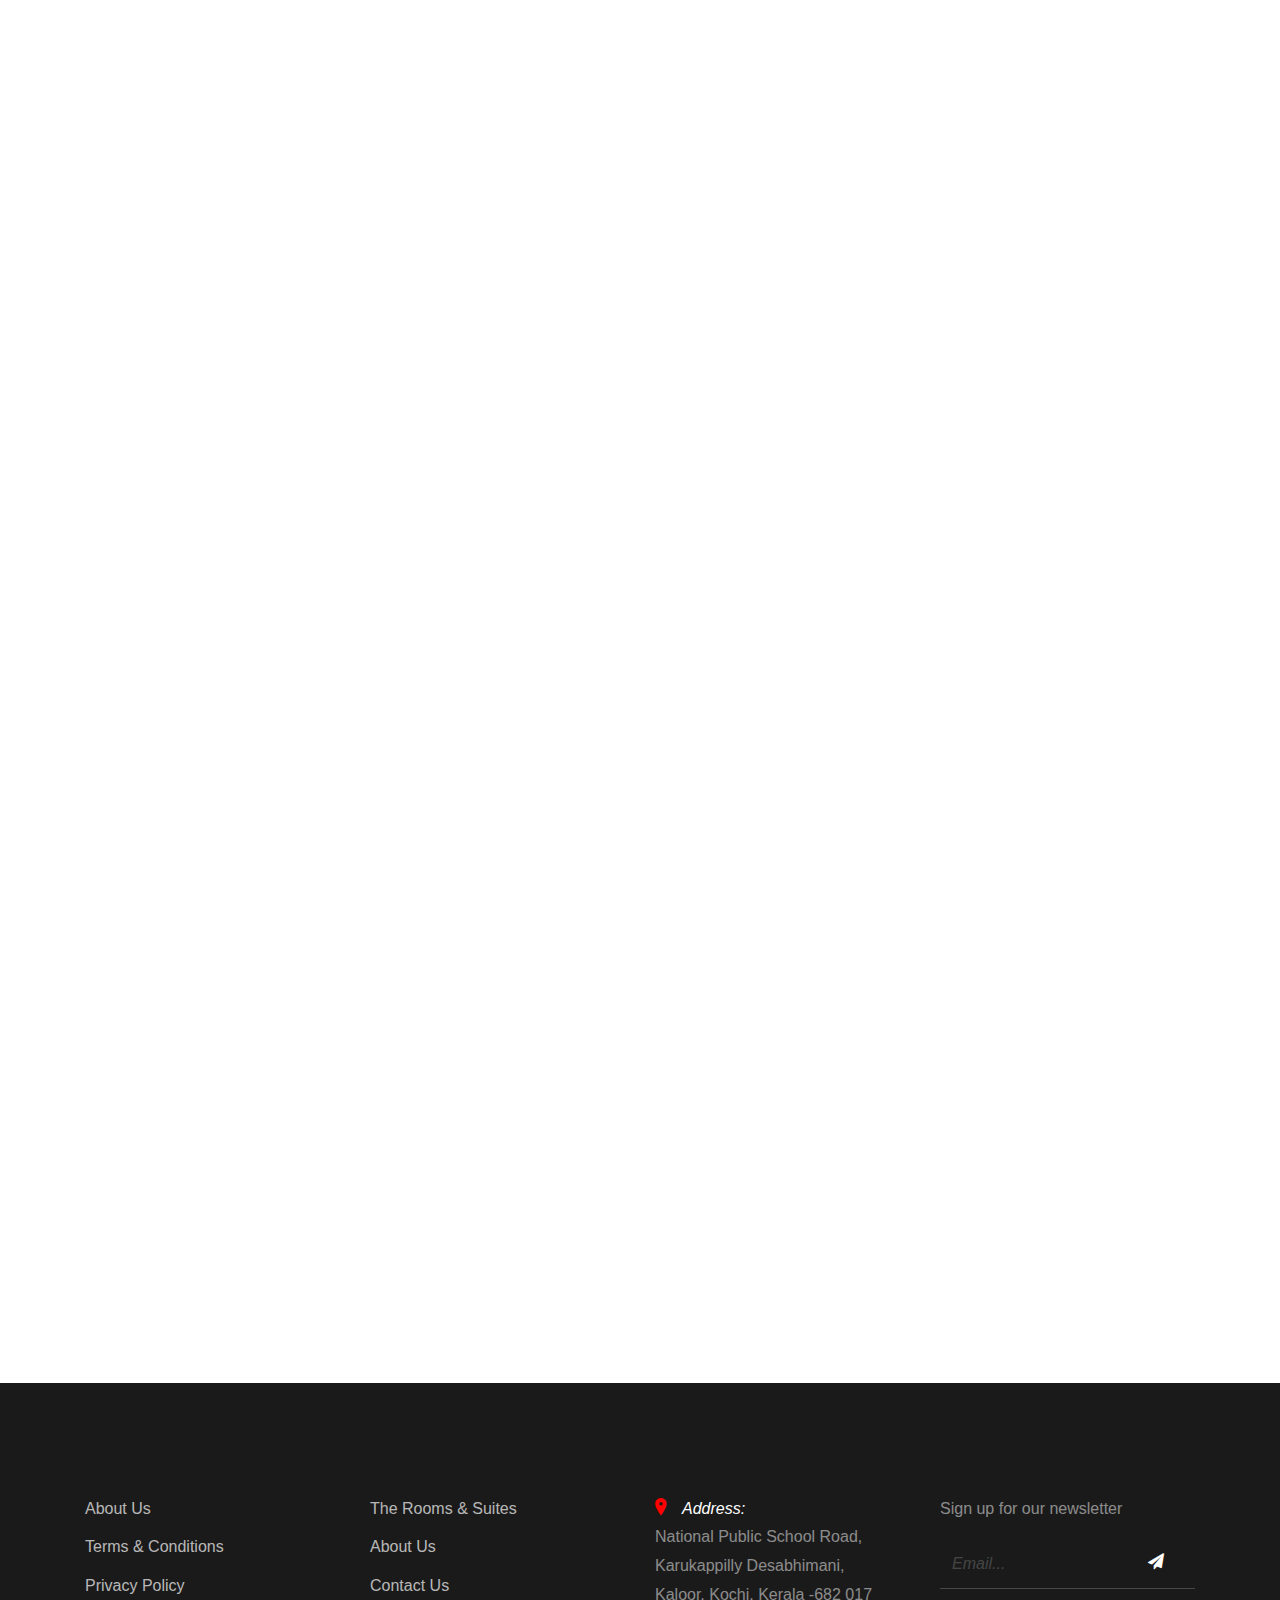
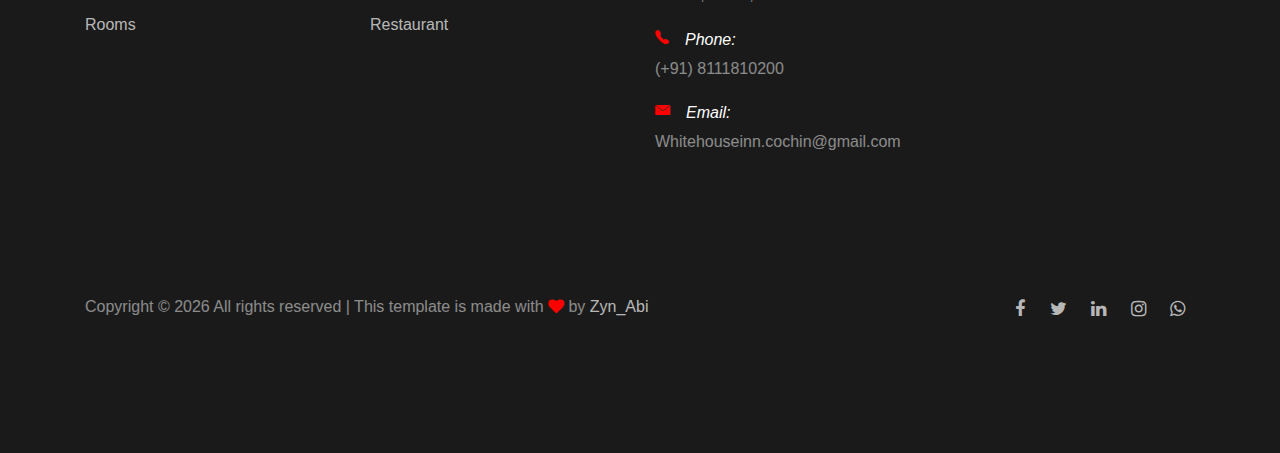
==== commit 5a84a8bd: "Edited content for Rooms & Suites section" ====
--- a/redplanet-master/index.html
+++ b/redplanet-master/index.html
@@ -102,167 +102,93 @@
   </style>
 
   <!-- END section -->
-
   <!-- Booking Section -->
-<section class="section bg-light pb-0">
-  <div class="container">
-    <div class="row check-availabilty" id="next">
-      <div class="block-32" data-aos="fade-up" data-aos-offset="-200">
-        <form 
-          method="POST" 
-          action="https://api.web3forms.com/submit" 
-          id="availabilityForm" 
-          onsubmit="return validateForm();"
-        >
-          <!-- Web3Forms Access Key -->
-          <input type="hidden" name="access_key" value="042c458b-3bbb-47ce-bf96-957da41aba21">
-          <!-- Redirect URL -->
-          <!-- <input type="hidden" name="redirect" value="https://yourwebsite.com/thank-you"> -->
-
-          <div class="row">
-            <!-- Check-In Date -->
-            <div class="col-md-6 mb-3 col-lg-3">
-              <label for="checkin_date" class="font-weight-bold text-black">Check In</label>
-              <div class="field-icon-wrap">
-                <div class="icon"><span class="icon-calendar"></span></div>
-                <input 
-                  type="date" 
-                  id="checkin_date" 
-                  name="checkin_date" 
-                  class="form-control" 
-                  required 
-                  onchange="updateCheckoutDate()" 
-                  oninput="storeCheckinDate()"
-                />
-              </div>
-            </div>
-
-            <!-- Check-Out Date -->
-            <div class="col-md-6 mb-3 col-lg-3">
-              <label for="checkout_date" class="font-weight-bold text-black">Check Out</label>
-              <div class="field-icon-wrap">
-                <div class="icon"><span class="icon-calendar"></span></div>
-                <input 
-                  type="date" 
-                  id="checkout_date" 
-                  name="checkout_date" 
-                  class="form-control" 
-                  required
-                />
-              </div>
-            </div>
-
-            <!-- Adults and Children -->
-            <div class="col-md-6 mb-3 col-lg-3">
-              <div class="row">
-                <!-- Adults -->
-                <div class="col-md-6 mb-3">
-                  <label for="adults" class="font-weight-bold text-black">Adults</label>
-                  <div class="field-icon-wrap">
-                    <div class="icon"><span class="ion-ios-arrow-down"></span></div>
-                    <select name="adults" id="adults" class="form-control" required>
-                      <option value="1">1</option>
-                      <option value="2">2</option>
-                      <option value="3">3</option>
-                      <option value="4+">4+</option>
-                    </select>
-                  </div>
-                </div>
-                <!-- Children -->
-                <div class="col-md-6">
-                  <label for="children" class="font-weight-bold text-black">Children</label>
-                  <div class="field-icon-wrap">
-                    <div class="icon"><span class="ion-ios-arrow-down"></span></div>
-                    <select name="children" id="children" class="form-control" required>
-                      <option value="0">0</option>
-                      <option value="1">1</option>
-                      <option value="2">2</option>
-                      <option value="3">3</option>
-                      <option value="4+">4+</option>
-                    </select>
-                  </div>
-                </div>
-              </div>
-            </div>
-
-            <!-- Submit Button -->
-            <div class="col-md-6 col-lg-3 align-self-end">
-              <button 
-                type="submit" 
-                class="btn btn-primary btn-block text-white" 
-                id="submitBtn"
-              >
-                Check Availability
-              </button>
-            </div>
-          </div>
-        </form>
-      </div>
-    </div>
-  </div>
-</section>
-
-<!-- JavaScript -->
-<script>
-  document.addEventListener('DOMContentLoaded', () => {
-    const checkinDate = document.getElementById('checkin_date');
-    const checkoutDate = document.getElementById('checkout_date');
-
-    // Prefill check-in date with today's date or previously stored date
-    const today = new Date().toISOString().split('T')[0];
-    const storedCheckin = localStorage.getItem('checkin_date') || today;
-    checkinDate.value = storedCheckin;
-
-    // Set default checkout date (next day)
-    checkoutDate.min = storedCheckin;
-    checkoutDate.value = new Date(new Date(storedCheckin).setDate(new Date(storedCheckin).getDate() + 1))
-      .toISOString()
-      .split('T')[0];
-
-    updateCheckoutDate();
-  });
-
-  function updateCheckoutDate() {
-    const checkinDate = document.getElementById('checkin_date').value;
-    const checkoutDate = document.getElementById('checkout_date');
-
-    if (checkinDate) {
-      // Ensure checkout date is after check-in date
-      checkoutDate.min = checkinDate;
-      if (new Date(checkoutDate.value) <= new Date(checkinDate)) {
-        checkoutDate.value = new Date(new Date(checkinDate).setDate(new Date(checkinDate).getDate() + 1))
-          .toISOString()
-          .split('T')[0];
-      }
-    }
-  }
-
-  function storeCheckinDate() {
-    const checkinDate = document.getElementById('checkin_date').value;
-    if (checkinDate) {
-      localStorage.setItem('checkin_date', checkinDate);
-    }
-  }
-
-  function validateForm() {
-    const checkinDate = document.getElementById('checkin_date').value;
-    const checkoutDate = document.getElementById('checkout_date').value;
-
-    if (!checkinDate || !checkoutDate) {
-      alert('Please fill in both the check-in and check-out dates.');
-      return false;
-    }
-
-    if (new Date(checkoutDate) <= new Date(checkinDate)) {
-      alert('Check-out date must be after the check-in date.');
-      return false;
-    }
-
-    return true;
-  }
-</script>
-
-  
+  <section class="section bg-light pb-0">
+    <div class="container">
+      <div class="row check-availabilty" id="next">
+        <div class="block-32" data-aos="fade-up" data-aos-offset="-200">
+          <form method="POST" action="https://api.web3forms.com/submit" id="availabilityForm"
+            onsubmit="return validateForm();">
+            <!-- Web3Forms Access Key -->
+            <input type="hidden" name="access_key" value="042c458b-3bbb-47ce-bf96-957da41aba21">
+            <!-- Redirect URL -->
+            <!-- <input type="hidden" name="redirect" value="https://yourwebsite.com/thank-you"> -->
+
+            <div class="row align-items-end">
+              <!-- Check-In Date -->
+              <div class="col-md-3 mb-3">
+                <label for="checkin_date" class="font-weight-bold text-black">Check In Date</label>
+                <div class="field-icon-wrap">
+                  <div class="icon"><span class="icon-calendar"></span></div>
+                  <input type="text" id="checkin_date" name="checkin_date" class="form-control" placeholder="YYYY-MM-DD"
+                    required onchange="updateCheckoutDate()" oninput="storeCheckinDate()" />
+                </div>
+              </div>
+
+              <!-- Check-Out Date -->
+              <div class="col-md-3 mb-3">
+                <label for="checkout_date" class="font-weight-bold text-black">Check Out Date</label>
+                <div class="field-icon-wrap">
+                  <div class="icon"><span class="icon-calendar"></span></div>
+                  <input type="text" id="checkout_date" name="checkout_date" class="form-control"
+                    placeholder="YYYY-MM-DD" required />
+                </div>
+              </div>
+
+              <!-- Adults -->
+              <div class="col-md-2 col-lg-2 mb-3">
+                <label for="adults" class="font-weight-bold text-black">Adults</label>
+                <div class="field-icon-wrap">
+                  <div class="icon"><span class="ion-ios-arrow-down"></span></div>
+                  <select name="adults" id="adults" class="form-control" required>
+                    <option value="1">1</option>
+                    <option value="2">2</option>
+                    <option value="3">3</option>
+                    <option value="4+">4+</option>
+                  </select>
+                </div>
+              </div>
+
+              <!-- Children -->
+              <div class="col-md-2 col-lg-2 mb-3">
+                <label for="children" class="font-weight-bold text-black">Children</label>
+                <div class="field-icon-wrap">
+                  <div class="icon"><span class="ion-ios-arrow-down"></span></div>
+                  <select name="children" id="children" class="form-control" required>
+                    <option value="0">0</option>
+                    <option value="1">1</option>
+                    <option value="2">2</option>
+                    <option value="3">3</option>
+                    <option value="4+">4+</option>
+                  </select>
+                </div>
+              </div>
+
+              <!-- Submit Button -->
+             <div class="col-md-2 col-lg-2 mb-3">
+  <button
+    type="submit"
+    class="btn btn-primary btn-block text-white"
+    id="submitBtn"
+    style="border-radius: 4px;"
+     
+  >
+  Reserve Now
+  </button>
+</div>
+
+            </div>
+          </form>
+        </div>
+      </div>
+    </div>
+  </section>
+  <!-- Booking Section end -->
+
+
+
+
+
   <section class="py-5 bg-light" id="section-about">
     <div class="container">
       <div class="row align-items-center">
@@ -388,20 +314,20 @@
       <div class="row justify-content-center text-center mb-5">
         <div class="col-md-7">
           <h2 class="heading" data-aos="fade-up">Rooms &amp; Suites</h2>
-          <p data-aos="fade-up" data-aos-delay="100">Far far away, behind the word mountains, far from the countries
-            Vokalia and Consonantia, there live the blind texts. Separated they live in Bookmarksgrove right at the
-            coast of the Semantics, a large language ocean.</p>
-        </div>
+          <p data-aos="fade-up" data-aos-delay="100">
+            Discover a tranquil retreat where comfort meets elegance. Nestled away from the hustle and bustle, our rooms and suites offer a perfect sanctuary. Experience serenity at its best, surrounded by breathtaking views and modern amenities.
+          </p>
+          
       </div>
       <div class="row">
         <div class="col-md-6 col-lg-4" data-aos="fade-up">
           <a href="#" class="room">
             <figure class="img-wrap">
-              <img src="images/img_1.jpg" alt="Free website template" class="img-fluid mb-3">
+              <img src="images/classic room.jpg" alt="Free website template" class="img-fluid mb-3">
             </figure>
             <div class="p-3 text-center room-info">
-              <h2>Single Room</h2>
-              <span class="text-uppercase letter-spacing-1">90$ / per night</span>
+              <h2>Classic Room</h2>
+              <span class="text-uppercase letter-spacing-1"></span>
             </div>
           </a>
         </div>
@@ -409,11 +335,11 @@
         <div class="col-md-6 col-lg-4" data-aos="fade-up">
           <a href="#" class="room">
             <figure class="img-wrap">
-              <img src="images/img_2.jpg" alt="Free website template" class="img-fluid mb-3">
+              <img src="images/with balcony.jpg" alt="Free website template" class="img-fluid mb-3">
             </figure>
             <div class="p-3 text-center room-info">
-              <h2>Family Room</h2>
-              <span class="text-uppercase letter-spacing-1">120$ / per night</span>
+              <h2>Deluxe with balcony</h2>
+              <span class="text-uppercase letter-spacing-1"></span>
             </div>
           </a>
         </div>
@@ -421,11 +347,11 @@
         <div class="col-md-6 col-lg-4" data-aos="fade-up">
           <a href="#" class="room">
             <figure class="img-wrap">
-              <img src="images/img_3.jpg" alt="Free website template" class="img-fluid mb-3">
+              <img src="images/family with balcony.jpg" alt="Free website template" class="img-fluid mb-3">
             </figure>
             <div class="p-3 text-center room-info">
-              <h2>Presidential Room</h2>
-              <span class="text-uppercase letter-spacing-1">250$ / per night</span>
+              <h2>Family suite with balcony</h2>
+              <span class="text-uppercase letter-spacing-1"></span>
             </div>
           </a>
         </div>
@@ -452,32 +378,36 @@
         <div class="col-md-12">
           <div class="home-slider major-caousel owl-carousel mb-5" data-aos="fade-up" data-aos-delay="200">
             <div class="slider-item">
-              <a href="images/slider-1.jpg" data-fancybox="images" data-caption="Caption for this image"><img
-                  src="images/slider-1.jpg" alt="Image placeholder" class="img-fluid"></a>
+              <a href="images/Whitehouse1.jpg" data-fancybox="images" data-caption="Caption for this image"><img
+                  src="images/Whitehouse1.jpg" alt="Image placeholder" class="img-fluid"></a>
             </div>
             <div class="slider-item">
-              <a href="images/slider-2.jpg" data-fancybox="images" data-caption="Caption for this image"><img
-                  src="images/slider-2.jpg" alt="Image placeholder" class="img-fluid"></a>
+              <a href="images/Whitehouse2.jpg" data-fancybox="images" data-caption="Caption for this image"><img
+                  src="images/Whitehouse2.jpg" alt="Image placeholder" class="img-fluid"></a>
             </div>
             <div class="slider-item">
-              <a href="images/slider-3.jpg" data-fancybox="images" data-caption="Caption for this image"><img
-                  src="images/slider-3.jpg" alt="Image placeholder" class="img-fluid"></a>
+              <a href="images/Whitehouse3.jpg" data-fancybox="images" data-caption="Caption for this image"><img
+                  src="images/Whitehouse3.jpg" alt="Image placeholder" class="img-fluid"></a>
             </div>
             <div class="slider-item">
-              <a href="images/slider-4.jpg" data-fancybox="images" data-caption="Caption for this image"><img
-                  src="images/slider-4.jpg" alt="Image placeholder" class="img-fluid"></a>
+              <a href="images/Whitehouse4.jpg" data-fancybox="images" data-caption="Caption for this image"><img
+                  src="images/Whitehouse4.jpg" alt="Image placeholder" class="img-fluid"></a>
             </div>
             <div class="slider-item">
-              <a href="images/slider-5.jpg" data-fancybox="images" data-caption="Caption for this image"><img
-                  src="images/slider-5.jpg" alt="Image placeholder" class="img-fluid"></a>
+              <a href="images/Whitehouse5.jpg" data-fancybox="images" data-caption="Caption for this image"><img
+                  src="images/Whitehouse5.jpg" alt="Image placeholder" class="img-fluid"></a>
             </div>
             <div class="slider-item">
-              <a href="images/slider-6.jpg" data-fancybox="images" data-caption="Caption for this image"><img
-                  src="images/slider-6.jpg" alt="Image placeholder" class="img-fluid"></a>
+              <a href="images/Whitehouse6.jpg" data-fancybox="images" data-caption="Caption for this image"><img
+                  src="images/Whitehouse6.jpg" alt="Image placeholder" class="img-fluid"></a>
             </div>
             <div class="slider-item">
-              <a href="images/slider-7.jpg" data-fancybox="images" data-caption="Caption for this image"><img
-                  src="images/slider-7.jpg" alt="Image placeholder" class="img-fluid"></a>
+              <a href="images/Whitehouse7.jpg" data-fancybox="images" data-caption="Caption for this image"><img
+                  src="images/Whitehouse7.jpg" alt="Image placeholder" class="img-fluid"></a>
+            </div>
+            <div class="slider-item">
+              <a href="images/Whitehouse8.jpg" data-fancybox="images" data-caption="Caption for this image"><img
+                  src="images/Whitehouse8.jpg" alt="Image placeholder" class="img-fluid"></a>
             </div>
           </div>
           <!-- END slider -->
@@ -598,7 +528,8 @@
       <div class="row">
         <!-- Contact Form -->
         <div class="col-md-7" data-aos="fade-up" data-aos-delay="100">
-          <form method="post" action="https://api.web3forms.com/submit" class="bg-white p-md-5 p-4 mb-5 border rounded shadow">
+          <form method="post" action="https://api.web3forms.com/submit"
+            class="bg-white p-md-5 p-4 mb-5 border rounded shadow">
             <!-- Web3Forms API Key -->
             <input type="hidden" name="access_key" value="042c458b-3bbb-47ce-bf96-957da41aba21">
             <div class="row">
@@ -608,19 +539,22 @@
               </div>
               <div class="col-md-6 form-group">
                 <label for="phone">Phone Number</label>
-                <input type="tel" name="phone" id="phone" class="form-control" placeholder="Enter your phone number" required>
+                <input type="tel" name="phone" id="phone" class="form-control" placeholder="Enter your phone number"
+                  required>
               </div>
             </div>
             <div class="row">
               <div class="col-md-12 form-group">
                 <label for="email">Email Address</label>
-                <input type="email" name="email" id="email" class="form-control" placeholder="Enter your email" required>
+                <input type="email" name="email" id="email" class="form-control" placeholder="Enter your email"
+                  required>
               </div>
             </div>
             <div class="row mb-4">
               <div class="col-md-12 form-group">
                 <label for="message">Your Message</label>
-                <textarea name="message" id="message" class="form-control" placeholder="Write your message here" cols="30" rows="6" required></textarea>
+                <textarea name="message" id="message" class="form-control" placeholder="Write your message here"
+                  cols="30" rows="6" required></textarea>
               </div>
             </div>
             <div class="row">
@@ -630,7 +564,7 @@
             </div>
           </form>
         </div>
-        
+
 
         <!-- Contact Information -->
         <div class="col-md-5" data-aos="fade-up" data-aos-delay="200">
@@ -644,8 +578,9 @@
                     8111810200</a></p>
                 <p class="mb-2"><strong>Phone:</strong> <a href="tel:+914843159047" class="text-black">+91
                     4843159047</a></p>
-                    <p><strong>Email:</strong> <a href="mailto:Whitehouseinn.cochin@gmail.com" class="text-black">Whitehouseinn.cochin@gmail.com</a></p>
-                  </div>
+                <p><strong>Email:</strong> <a href="mailto:Whitehouseinn.cochin@gmail.com"
+                    class="text-black">Whitehouseinn.cochin@gmail.com</a></p>
+              </div>
               <div>
                 <p>
                   <a href="#" class="mr-3"><i class="icon-facebook"></i></a>
@@ -686,12 +621,12 @@
         <div class="col-md-3 mb-5 pr-md-5 contact-info">
           <!-- <li>198 West 21th Street, <br> Suite 721 New York NY 10016</li> -->
           <p><span class="d-block"><span class="ion-ios-location h5 mr-3 text-primary"></span>Address:</span> <span>
-            National Public School Road, Karukappilly Desabhimani, Kaloor,
-            Kochi, Kerala -682 017 <br> </span></p>
+              National Public School Road, Karukappilly Desabhimani, Kaloor,
+              Kochi, Kerala -682 017 <br> </span></p>
           <p><span class="d-block"><span class="ion-ios-telephone h5 mr-3 text-primary"></span>Phone:</span> <span>
-              (+91)  8111810200</span></p>
+              (+91) 8111810200</span></p>
           <p><span class="d-block"><span class="ion-ios-email h5 mr-3 text-primary"></span>Email:</span> <span>
-            Whitehouseinn.cochin@gmail.com</span></p>
+              Whitehouseinn.cochin@gmail.com</span></p>
         </div>
         <div class="col-md-3 mb-5">
           <p>Sign up for our newsletter</p>
@@ -708,8 +643,7 @@
           <!-- Link back to Colorlib can't be removed. Template is licensed under CC BY 3.0. -->
           Copyright &copy;
           <script>document.write(new Date().getFullYear());</script> All rights reserved | This template is made with <i
-            class="fa fa-heart text-primary" aria-hidden="true"></i> by <a href=""
-            target="_blank">Zyn_Abi</a>
+            class="fa fa-heart text-primary" aria-hidden="true"></i> by <a href="" target="_blank">Zyn_Abi</a>
           <!-- Link back to Colorlib can't be removed. Template is licensed under CC BY 3.0. -->
         </p>
 
@@ -720,7 +654,7 @@
           <a href="#"><span class="fa fa-instagram"></span></a>
           <a href="#"><span class="fa fa-whatsapp"></span></a>
         </p>
-        
+
       </div>
     </div>
   </footer>
--- a/redplanet-master/css/style.css
+++ b/redplanet-master/css/style.css
@@ -367,6 +367,13 @@
     left: 30px !important; }
   .owl-carousel .owl-nav .owl-next {
     right: 30px !important; }
+    .slider-item img {
+      max-width: 80%; /* Adjust percentage as needed */
+      max-height: 600px; /* Set a maximum height for the images */
+      object-fit: cover; /* Ensures the image retains its proportions and fills the space */
+      margin: 0 auto; /* Center the images */
+    }
+    
 
 .owl-carousel .owl-dots {
   text-align: center; }
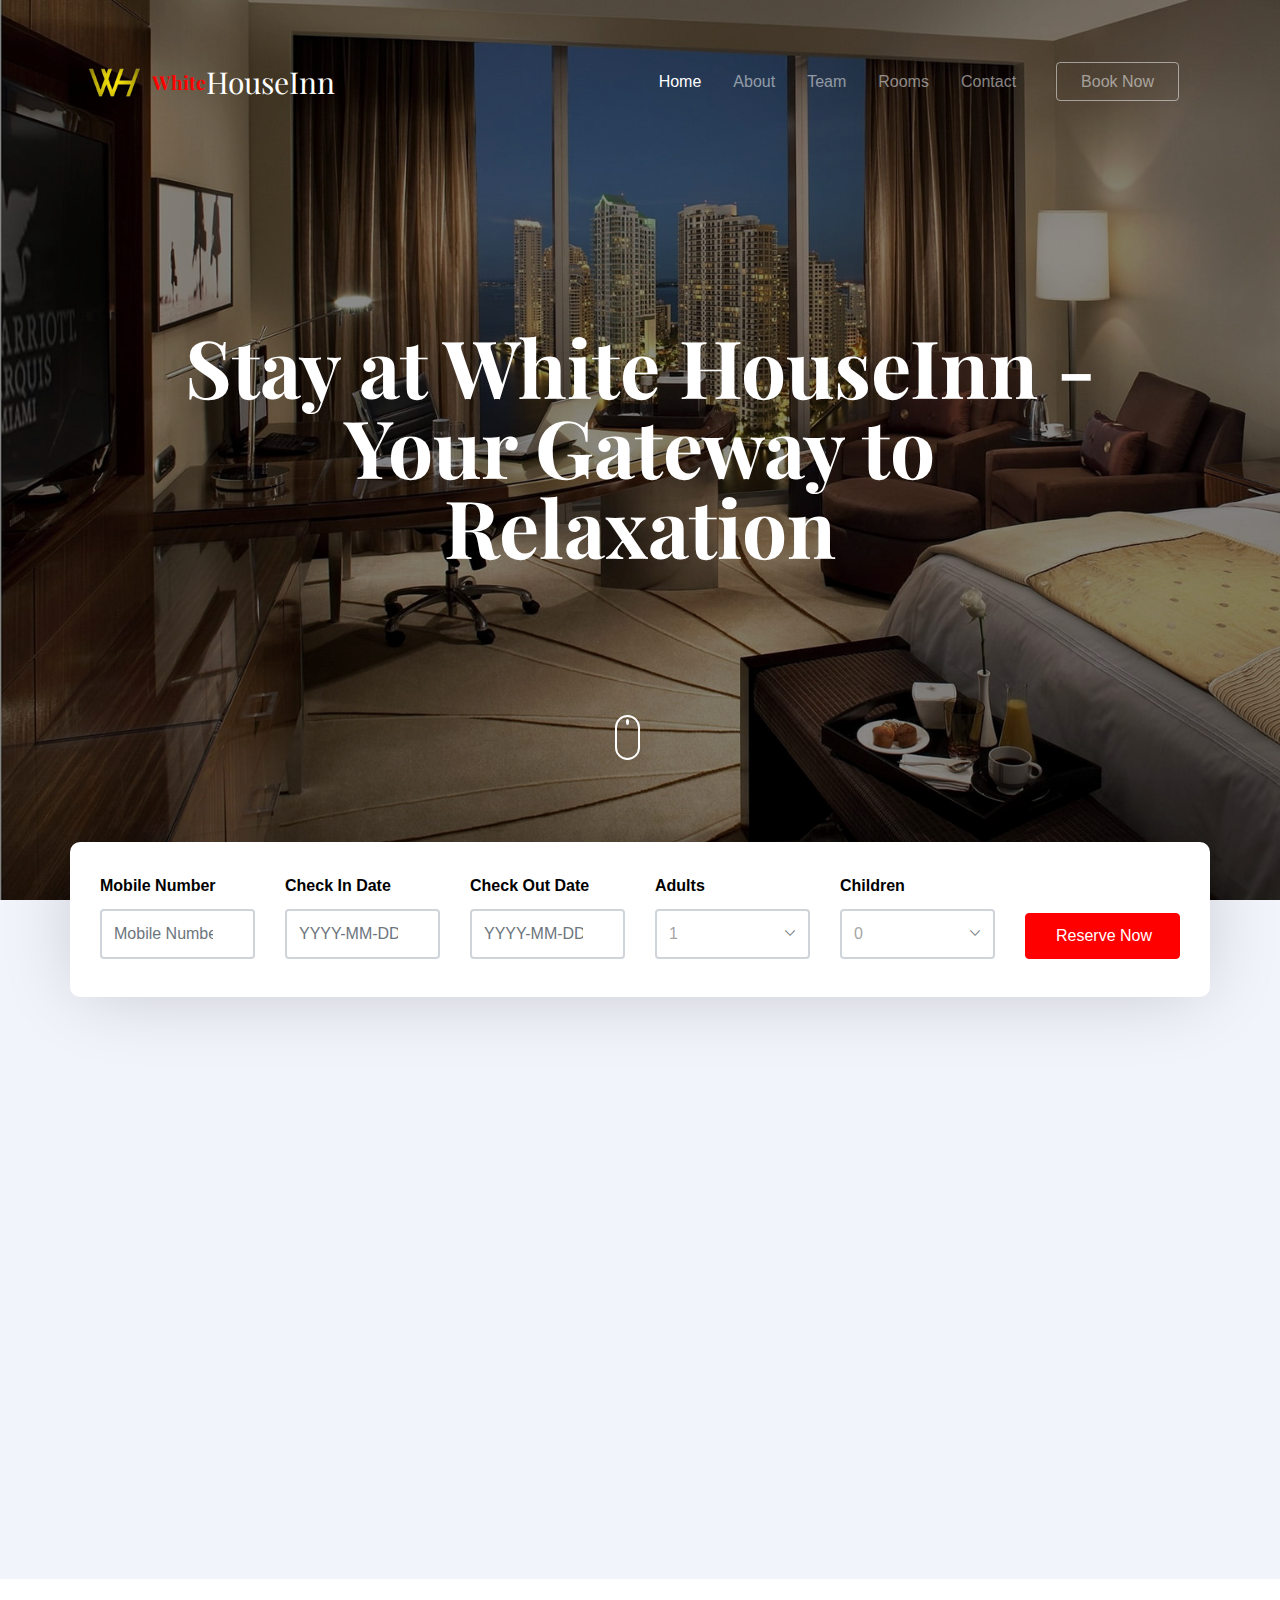
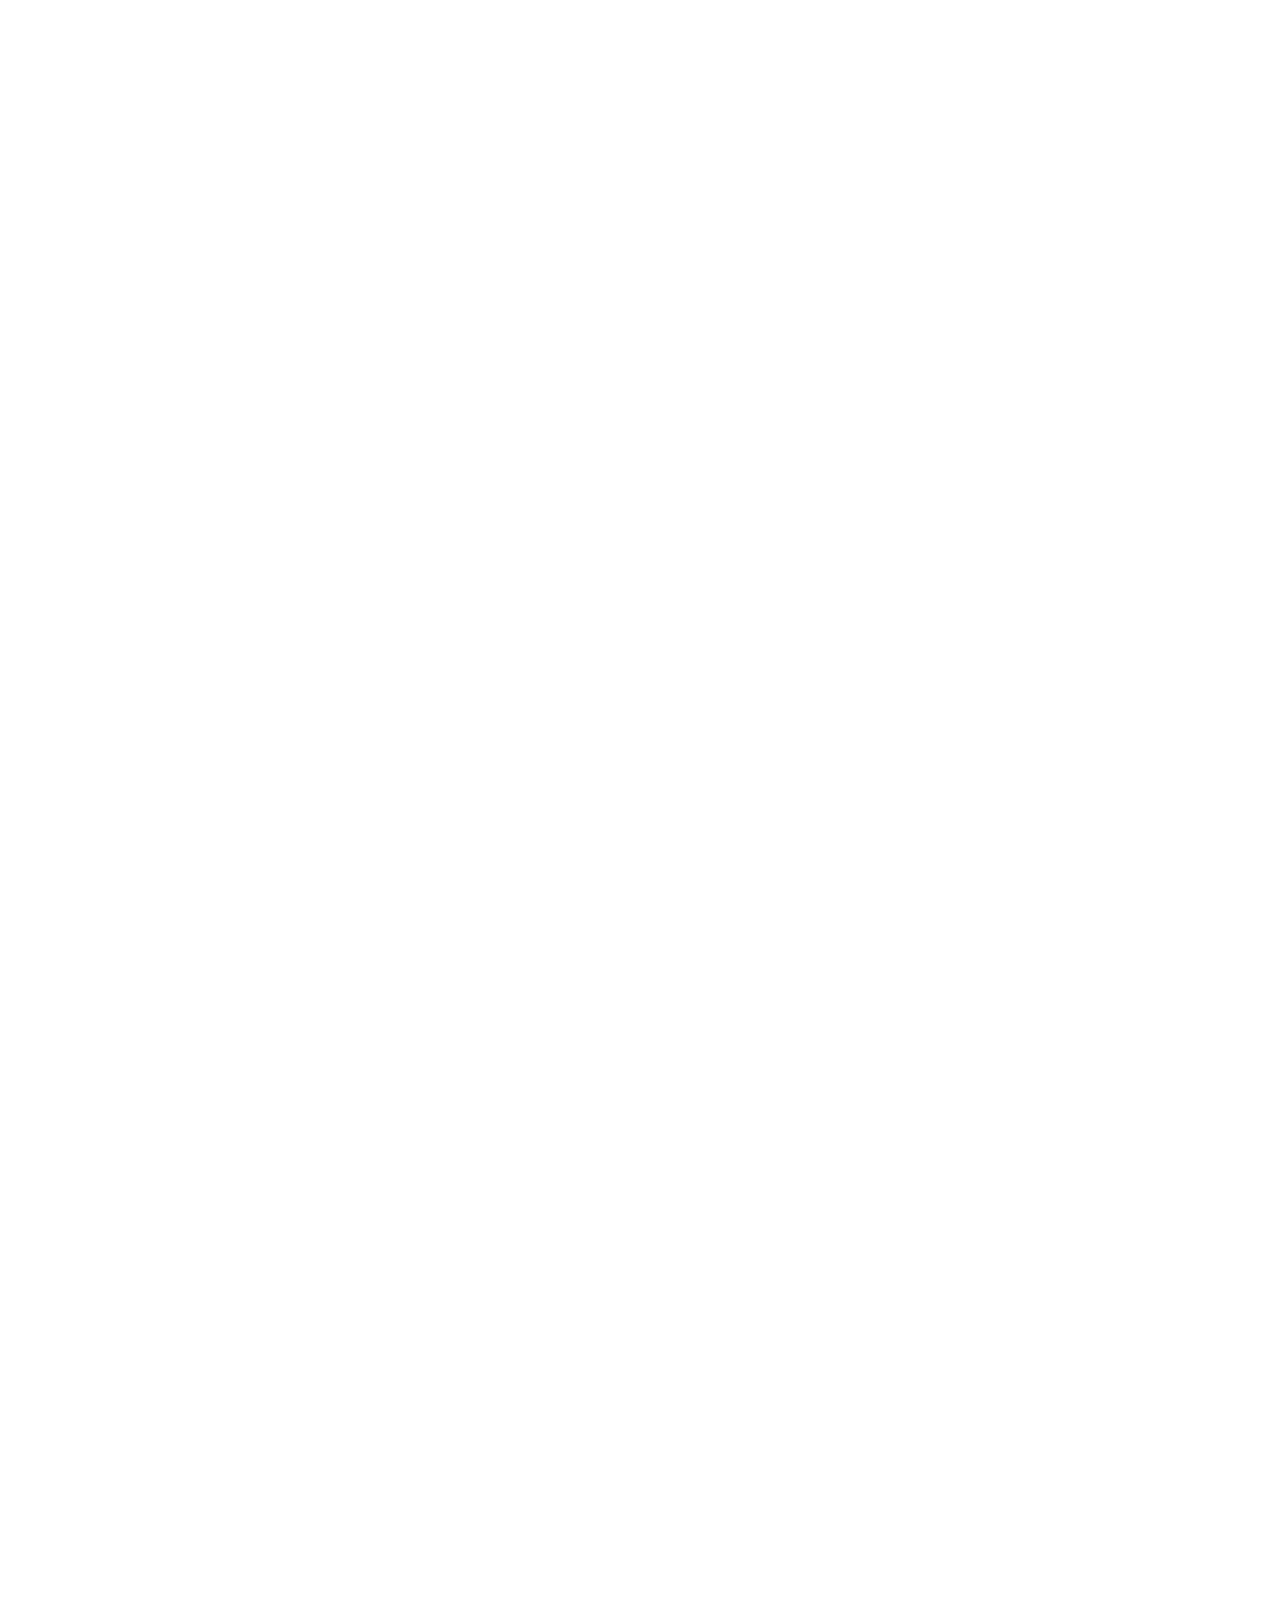
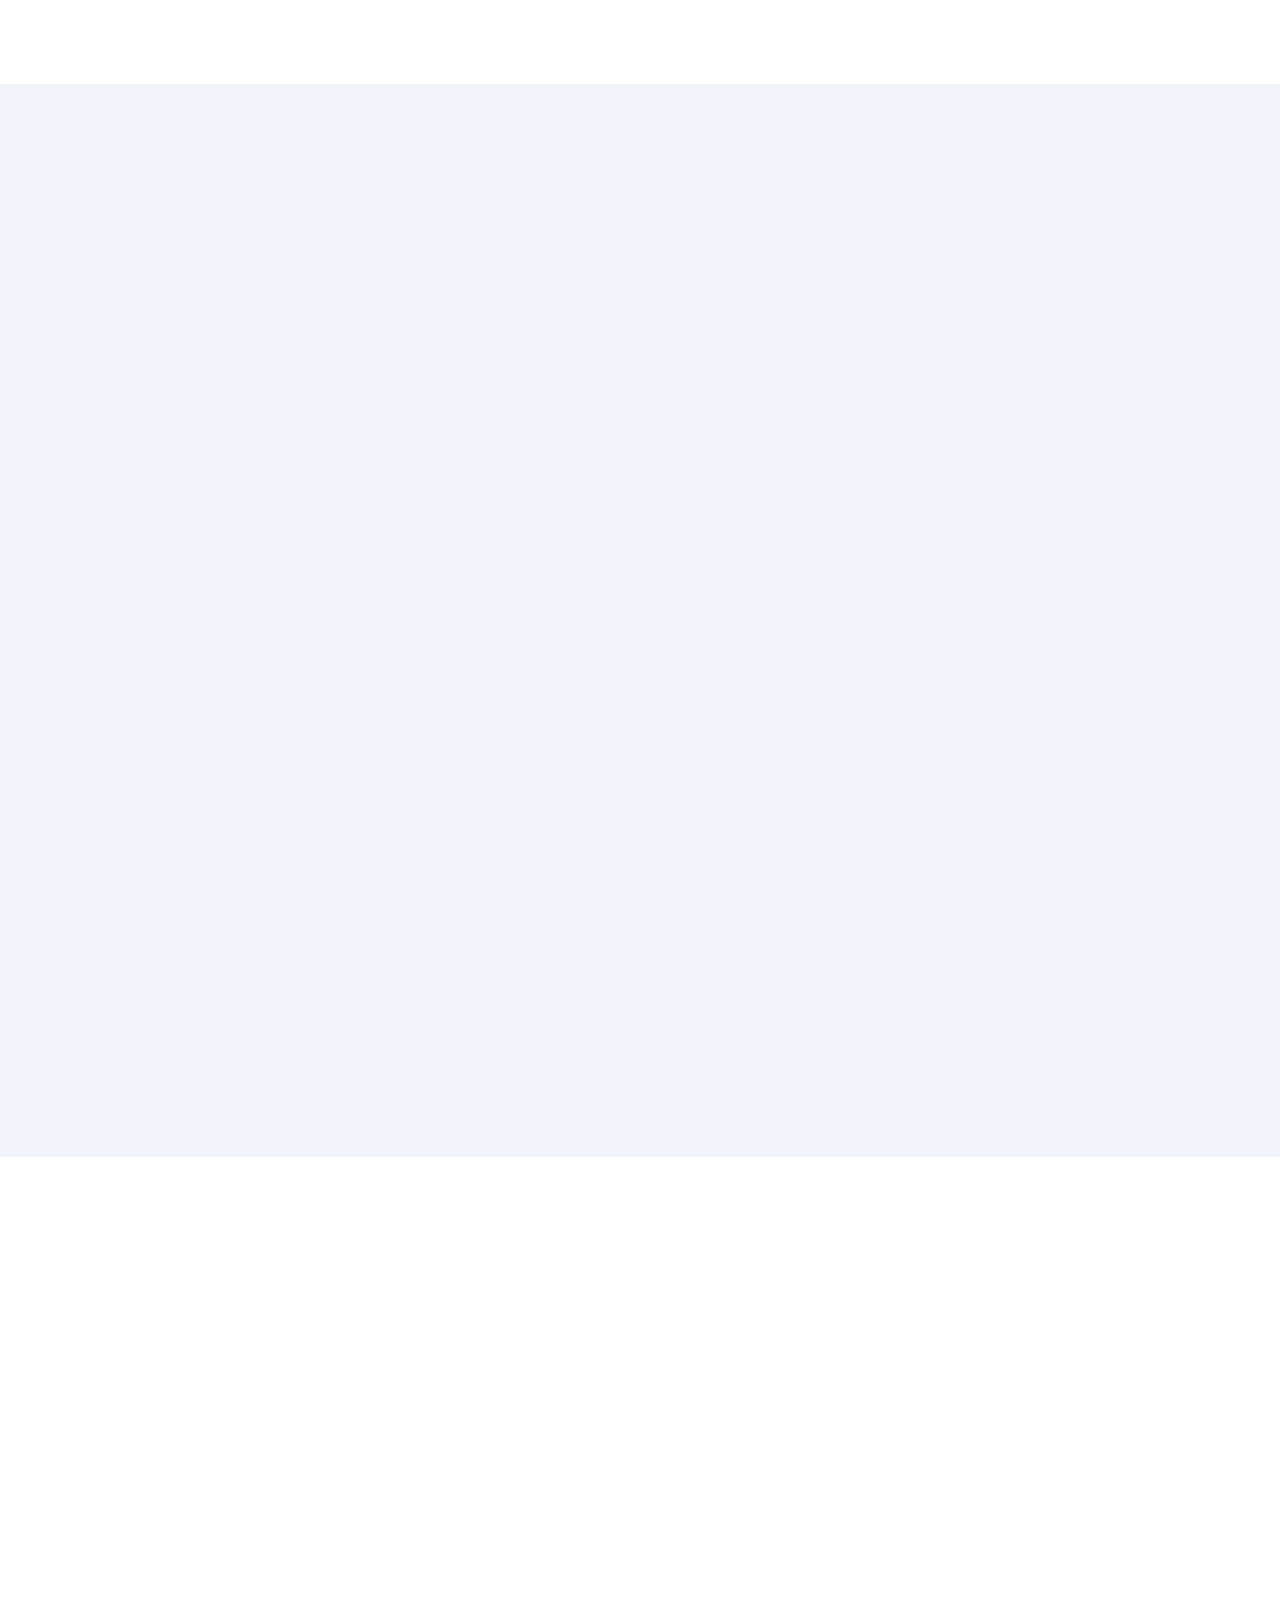
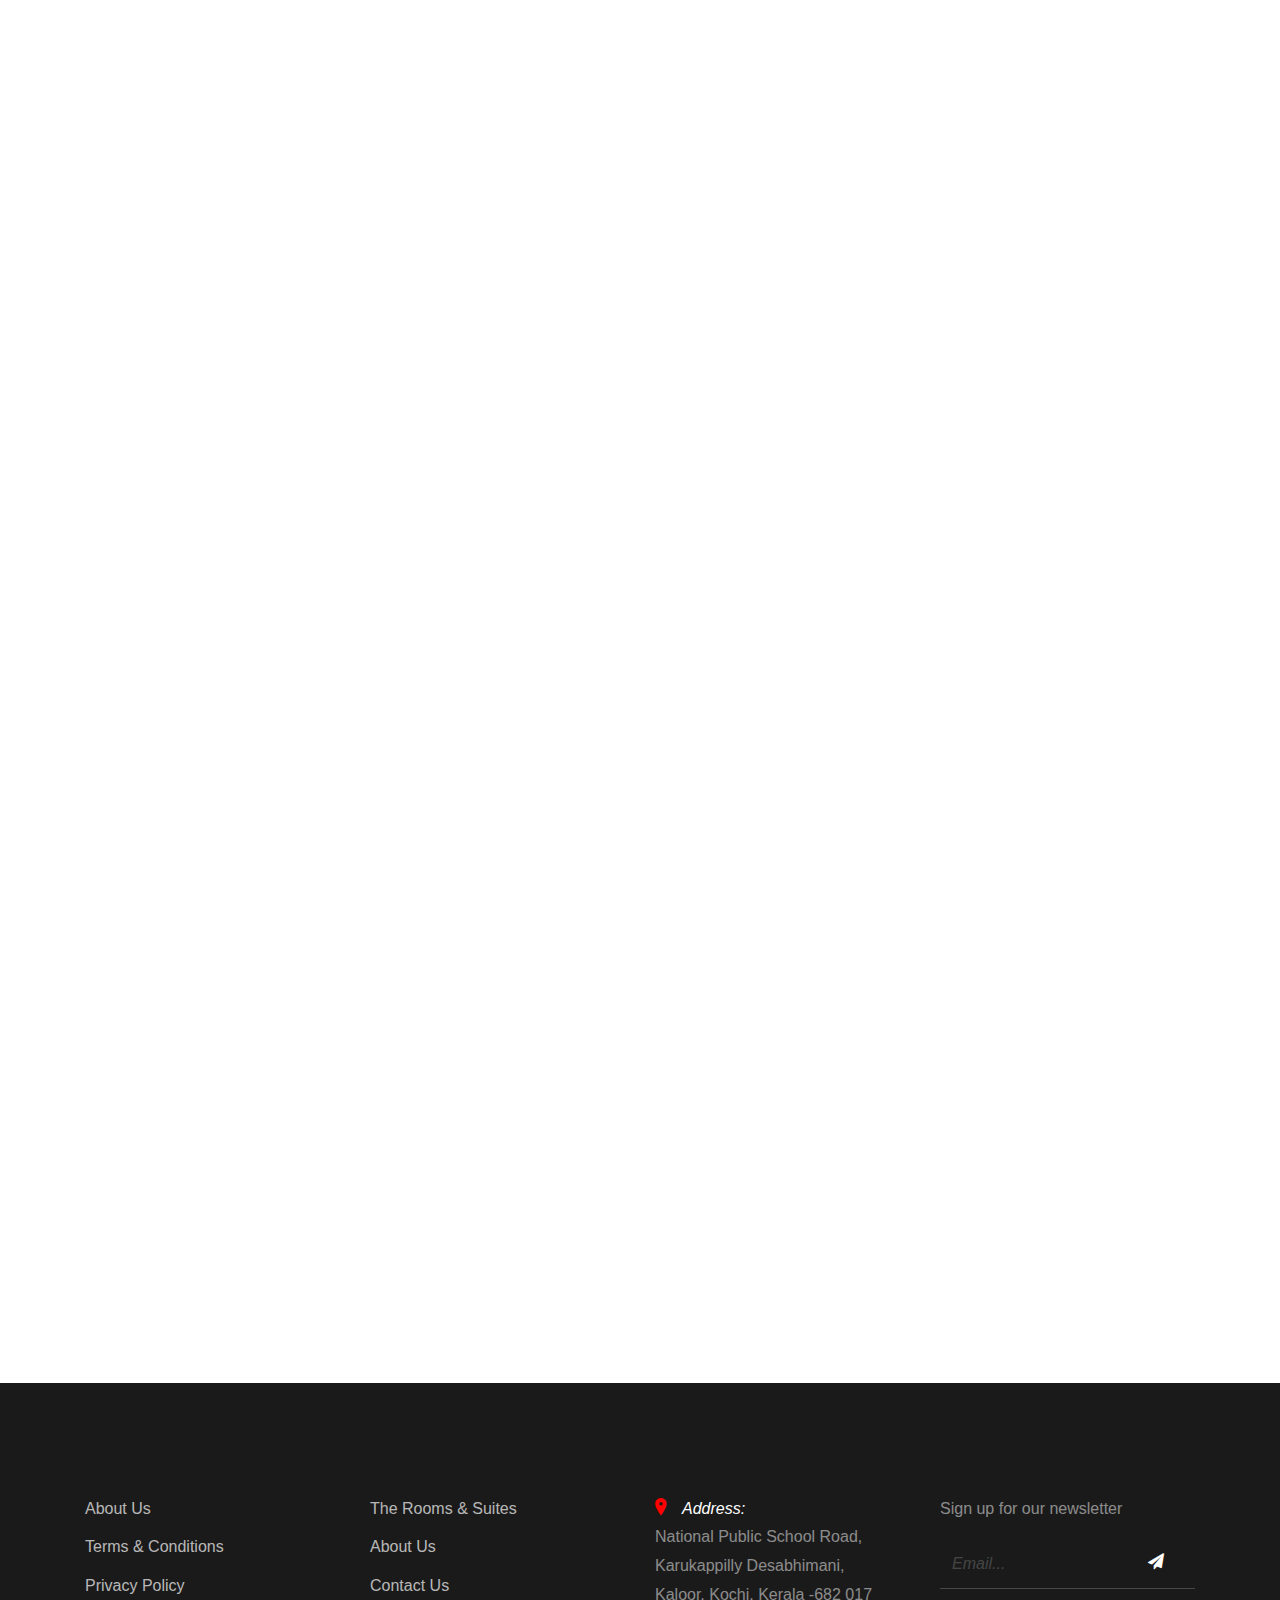
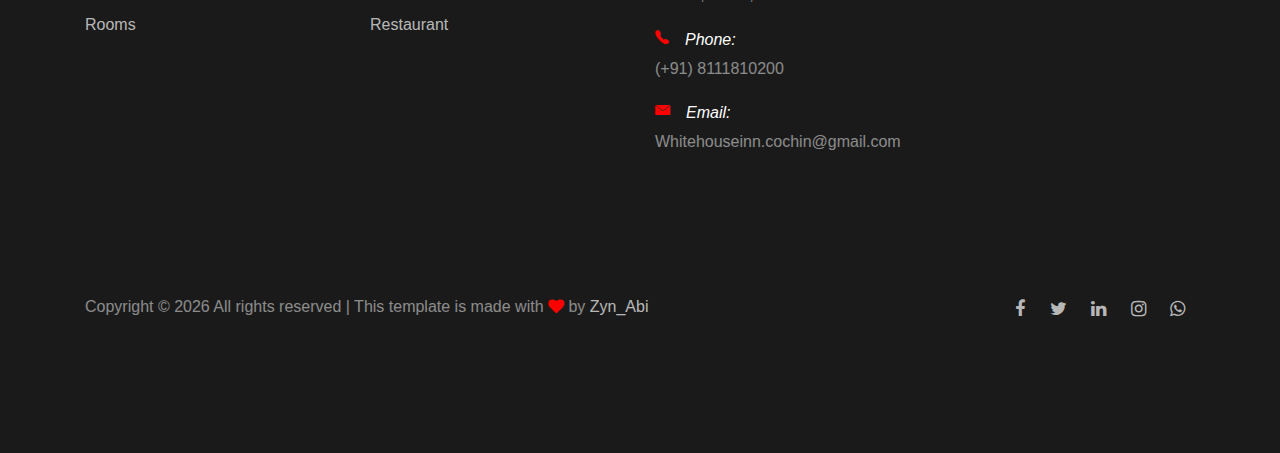
==== commit 9e1a98b1: "Third commit: Added new features to the homepage" ====
--- a/redplanet-master/index.html
+++ b/redplanet-master/index.html
@@ -1,36 +1,43 @@
 <!DOCTYPE HTML>
 <html>
-
-<head>
-  <meta charset="utf-8">
-  <meta http-equiv="X-UA-Compatible" content="IE=edge">
-  <title>White Houseinn &mdash; </title>
-  <meta name="viewport" content="width=device-width, initial-scale=1, shrink-to-fit=no">
-
-  <link rel="stylesheet" type="text/css"
-    href="//fonts.googleapis.com/css?family=|Roboto+Sans:400,700|Playfair+Display:400,700">
-
-  <link rel="stylesheet" href="css/bootstrap.min.css">
-  <link rel="stylesheet" href="css/animate.css">
-  <link rel="stylesheet" href="css/owl.carousel.min.css">
-  <link rel="stylesheet" href="css/aos.css">
-  <link rel="stylesheet" href="css/bootstrap-datepicker.css">
-  <link rel="stylesheet" href="css/jquery.timepicker.css">
-  <link rel="stylesheet" href="css/fancybox.min.css">
-
-  <link rel="stylesheet" href="fonts/ionicons/css/ionicons.min.css">
-  <link rel="stylesheet" href="fonts/fontawesome/css/font-awesome.min.css">
-
-  <!-- Theme Style -->
-  <link rel="stylesheet" href="css/style.css">
-</head>
+  <head>
+    <meta charset="utf-8">
+    <meta http-equiv="X-UA-Compatible" content="IE=edge">
+    <title>White Houseinn &mdash; </title>
+    <meta name="viewport" content="width=device-width, initial-scale=1, shrink-to-fit=no">
+  
+    <!-- Falcon Icon -->
+    <link rel="icon" type="image/png" href="images/logo.png">
+  
+    <link rel="stylesheet" type="text/css"
+      href="//fonts.googleapis.com/css?family=|Roboto+Sans:400,700|Playfair+Display:400,700">
+  
+    <link rel="stylesheet" href="css/bootstrap.min.css">
+    <link rel="stylesheet" href="css/animate.css">
+    <link rel="stylesheet" href="css/owl.carousel.min.css">
+    <link rel="stylesheet" href="css/aos.css">
+    <link rel="stylesheet" href="css/bootstrap-datepicker.css">
+    <link rel="stylesheet" href="css/jquery.timepicker.css">
+    <link rel="stylesheet" href="css/fancybox.min.css">
+  
+    <link rel="stylesheet" href="fonts/ionicons/css/ionicons.min.css">
+    <link rel="stylesheet" href="fonts/fontawesome/css/font-awesome.min.css">
+  
+    <!-- Theme Style -->
+    <link rel="stylesheet" href="css/style.css">
+  </head>
+  
 
 <body data-spy="scroll" data-target="#templateux-navbar" data-offset="200">
 
   <nav class="navbar navbar-expand-lg navbar-dark pb_navbar pb_scrolled-light" id="templateux-navbar">
     <div class="container">
-      <a class="navbar-brand" href="index.html"><span class="text-danger">White</span>HouseInn</a>
-      <div class="site-menu-toggle js-site-menu-toggle  ml-auto" data-aos="fade" data-toggle="collapse"
+      <a class="navbar-brand d-flex align-items-center" href="index.html">
+        <img src="images/logo.png" alt="Logo" style="height: 35px; width: auto; margin-right: 8px;"> 
+        <span class="text-danger font-weight-bold" style="font-size: 1.2rem;">White</span>HouseInn
+      </a>
+      
+      <div class="site-menu-toggle js-site-menu-toggle ml-auto" data-aos="fade" data-toggle="collapse"
         data-target="#templateux-navbar-nav" aria-controls="templateux-navbar-nav" aria-expanded="false"
         aria-label="Toggle navigation">
         <span></span>
@@ -38,7 +45,7 @@
         <span></span>
       </div>
       <!-- END menu-toggle -->
-
+  
       <div class="collapse navbar-collapse" id="templateux-navbar-nav">
         <ul class="navbar-nav ml-auto">
           <li class="nav-item"><a class="nav-link" href="#section-home">Home</a></li>
@@ -48,8 +55,6 @@
           <li class="nav-item"><a class="nav-link" href="#section-contact">Contact</a></li>
           <li class="nav-item cta-btn ml-xl-2 ml-lg-2 ml-md-0 ml-sm-0 ml-0">
             <a class="nav-link" href="tel:+918111810200">
-
-
               <span class="pb_rounded-4 px-4 rounded">Book Now</span>
             </a>
           </li>
@@ -57,6 +62,7 @@
       </div>
     </div>
   </nav>
+  
   <!-- END nav -->
 
   <section class="site-hero overlay"
@@ -102,88 +108,120 @@
   </style>
 
   <!-- END section -->
-  <!-- Booking Section -->
-  <section class="section bg-light pb-0">
-    <div class="container">
-      <div class="row check-availabilty" id="next">
-        <div class="block-32" data-aos="fade-up" data-aos-offset="-200">
-          <form method="POST" action="https://api.web3forms.com/submit" id="availabilityForm"
-            onsubmit="return validateForm();">
-            <!-- Web3Forms Access Key -->
-            <input type="hidden" name="access_key" value="042c458b-3bbb-47ce-bf96-957da41aba21">
-            <!-- Redirect URL -->
-            <!-- <input type="hidden" name="redirect" value="https://yourwebsite.com/thank-you"> -->
-
-            <div class="row align-items-end">
-              <!-- Check-In Date -->
-              <div class="col-md-3 mb-3">
-                <label for="checkin_date" class="font-weight-bold text-black">Check In Date</label>
-                <div class="field-icon-wrap">
-                  <div class="icon"><span class="icon-calendar"></span></div>
-                  <input type="text" id="checkin_date" name="checkin_date" class="form-control" placeholder="YYYY-MM-DD"
-                    required onchange="updateCheckoutDate()" oninput="storeCheckinDate()" />
-                </div>
-              </div>
-
-              <!-- Check-Out Date -->
-              <div class="col-md-3 mb-3">
-                <label for="checkout_date" class="font-weight-bold text-black">Check Out Date</label>
-                <div class="field-icon-wrap">
-                  <div class="icon"><span class="icon-calendar"></span></div>
-                  <input type="text" id="checkout_date" name="checkout_date" class="form-control"
-                    placeholder="YYYY-MM-DD" required />
-                </div>
-              </div>
-
-              <!-- Adults -->
-              <div class="col-md-2 col-lg-2 mb-3">
-                <label for="adults" class="font-weight-bold text-black">Adults</label>
-                <div class="field-icon-wrap">
-                  <div class="icon"><span class="ion-ios-arrow-down"></span></div>
-                  <select name="adults" id="adults" class="form-control" required>
-                    <option value="1">1</option>
-                    <option value="2">2</option>
-                    <option value="3">3</option>
-                    <option value="4+">4+</option>
-                  </select>
-                </div>
-              </div>
-
-              <!-- Children -->
-              <div class="col-md-2 col-lg-2 mb-3">
-                <label for="children" class="font-weight-bold text-black">Children</label>
-                <div class="field-icon-wrap">
-                  <div class="icon"><span class="ion-ios-arrow-down"></span></div>
-                  <select name="children" id="children" class="form-control" required>
-                    <option value="0">0</option>
-                    <option value="1">1</option>
-                    <option value="2">2</option>
-                    <option value="3">3</option>
-                    <option value="4+">4+</option>
-                  </select>
-                </div>
-              </div>
-
-              <!-- Submit Button -->
-             <div class="col-md-2 col-lg-2 mb-3">
-  <button
-    type="submit"
-    class="btn btn-primary btn-block text-white"
-    id="submitBtn"
-    style="border-radius: 4px;"
-     
-  >
-  Reserve Now
-  </button>
-</div>
-
-            </div>
-          </form>
-        </div>
-      </div>
-    </div>
-  </section>
-  <!-- Booking Section end -->
+
+ <!-- Booking Section -->
+<section class="section bg-light pb-0">
+  <div class="container">
+    <div class="row check-availabilty" id="next">
+      <div class="block-32" data-aos="fade-up" data-aos-offset="-200">
+        <form method="POST" action="https://api.web3forms.com/submit" id="availabilityForm" onsubmit="return validateForm();">
+          <!-- Web3Forms Access Key -->
+          <input type="hidden" name="access_key" value="042c458b-3bbb-47ce-bf96-957da41aba21">
+          <!-- Redirect URL -->
+          <!-- <input type="hidden" name="redirect" value="https://yourwebsite.com/thank-you"> -->
+
+          <div class="row align-items-end">
+            <!-- Mobile Number -->
+            <div class="col-md-2 mb-2">
+              <label for="mobile_number" class="font-weight-bold text-black">Mobile Number</label>
+              <div class="field-icon-wrap">
+                <div class="icon"><span class="icon-phone"></span></div>
+                <input
+                  type="tel"
+                  id="mobile_number"
+                  name="mobile_number"
+                  class="form-control"
+                  placeholder="Mobile Number ."
+                  required
+                  pattern="[0-9]{10,15}"
+                  title="Please enter a valid mobile number (10-15 digits)."
+                />
+              </div>
+            </div>
+
+            <!-- Check-In Date -->
+            <div class="col-md-2 mb-2">
+              <label for="checkin_date" class="font-weight-bold text-black">Check In Date</label>
+              <div class="field-icon-wrap">
+                <div class="icon"><span class="icon-calendar"></span></div>
+                <input
+                  type="text"
+                  id="checkin_date"
+                  name="checkin_date"
+                  class="form-control"
+                  placeholder="YYYY-MM-DD"
+                  required
+                  onchange="updateCheckoutDate()"
+                  oninput="storeCheckinDate()"
+                />
+              </div>
+            </div>
+
+            <!-- Check-Out Date -->
+            <div class="col-md-2 mb-2">
+              <label for="checkout_date" class="font-weight-bold text-black">Check Out Date</label>
+              <div class="field-icon-wrap">
+                <div class="icon"><span class="icon-calendar"></span></div>
+                <input
+                  type="text"
+                  id="checkout_date"
+                  name="checkout_date"
+                  class="form-control"
+                  placeholder="YYYY-MM-DD"
+                  required
+                />
+              </div>
+            </div>
+
+            <!-- Adults -->
+            <div class="col-md-2 col-lg-2 mb-2">
+              <label for="adults" class="font-weight-bold text-black">Adults</label>
+              <div class="field-icon-wrap">
+                <div class="icon"><span class="ion-ios-arrow-down"></span></div>
+                <select name="adults" id="adults" class="form-control" required>
+                  <option value="1">1</option>
+                  <option value="2">2</option>
+                  <option value="3">3</option>
+                  <option value="4+">4+</option>
+                </select>
+              </div>
+            </div>
+
+            <!-- Children -->
+            <div class="col-md-2 col-lg-2 mb-2">
+              <label for="children" class="font-weight-bold text-black">Children</label>
+              <div class="field-icon-wrap">
+                <div class="icon"><span class="ion-ios-arrow-down"></span></div>
+                <select name="children" id="children" class="form-control" required>
+                  <option value="0">0</option>
+                  <option value="1">1</option>
+                  <option value="2">2</option>
+                  <option value="3">3</option>
+                  <option value="4+">4+</option>
+                </select>
+              </div>
+            </div>
+
+            <!-- Submit Button -->
+            <div class="col-md-2 col-lg-2 mb-2">
+              <button
+                type="submit"
+                class="btn btn-primary btn-block text-white"
+                id="submitBtn"
+                style="border-radius: 4px;"
+              >
+                Reserve Now
+              </button>
+            </div>
+
+          </div>
+        </form>
+      </div>
+    </div>
+  </div>
+</section>
+<!-- Booking Section end -->
+
 
 
 
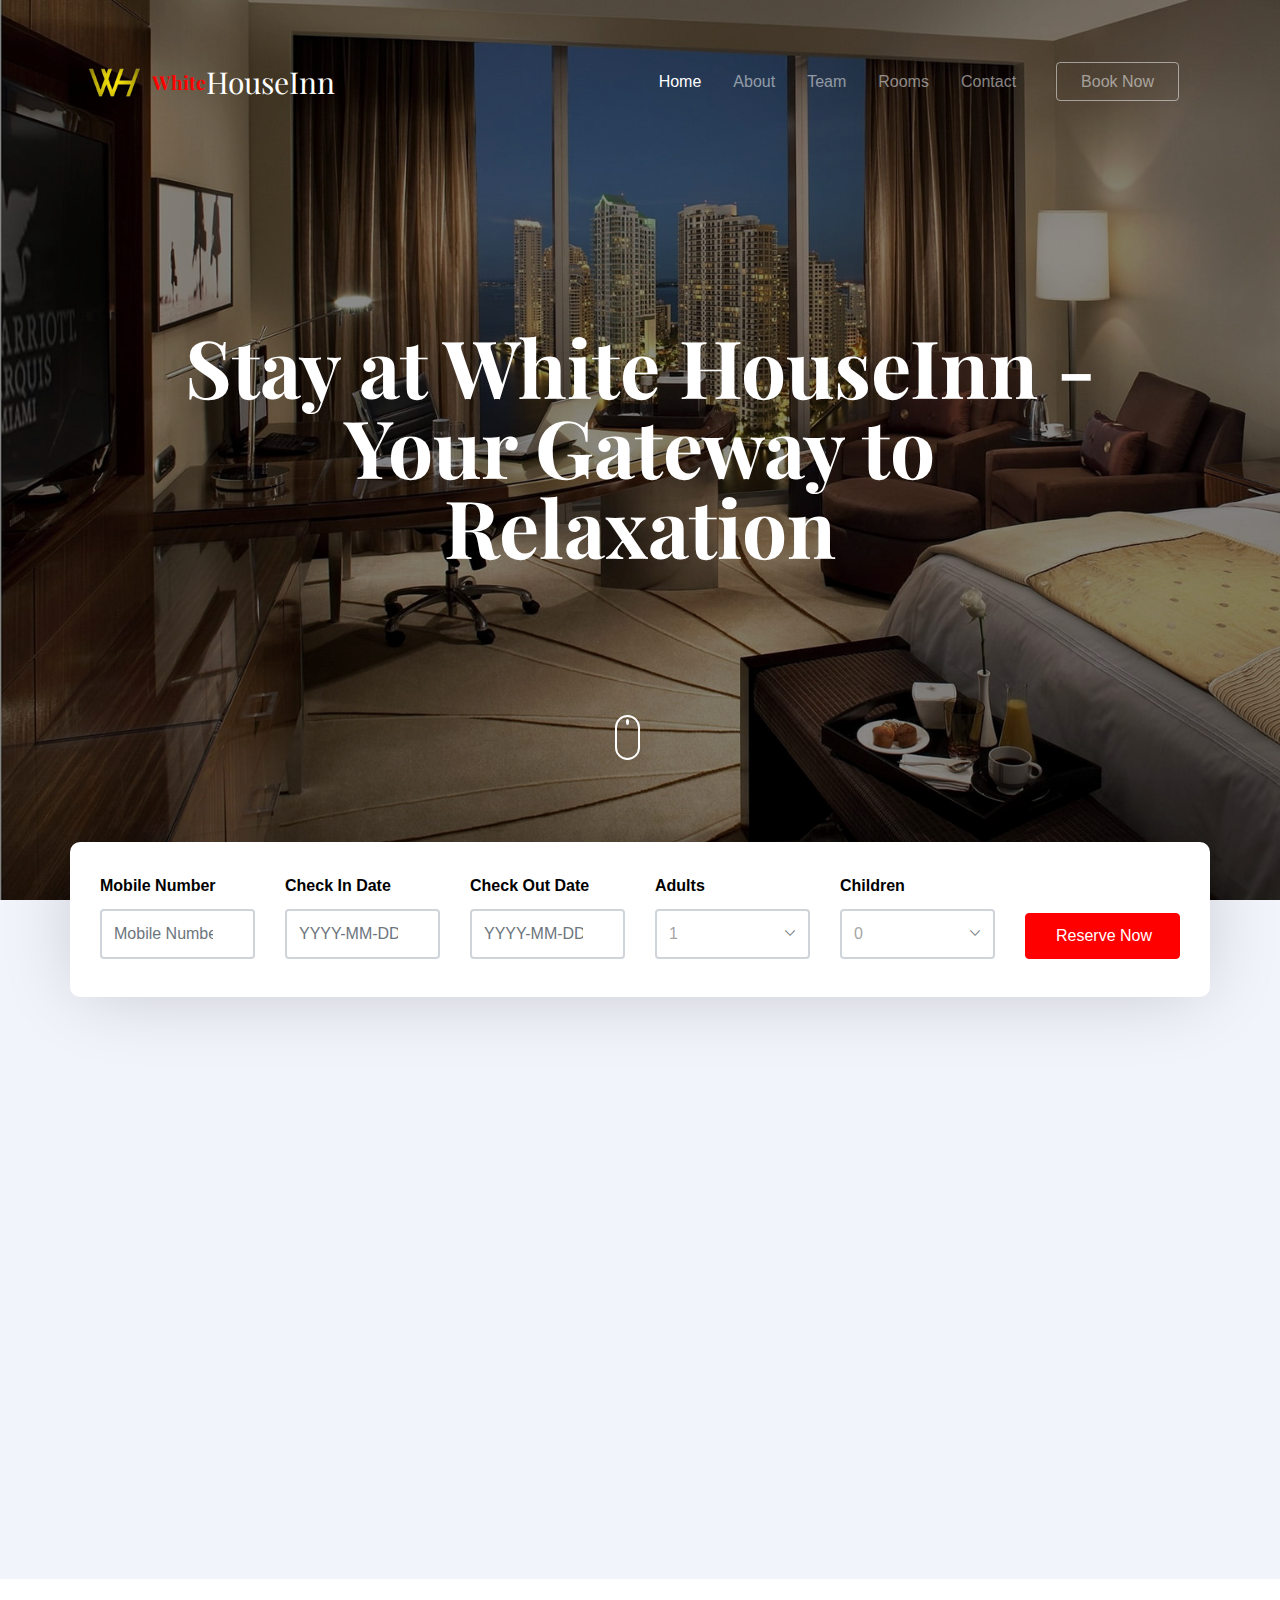
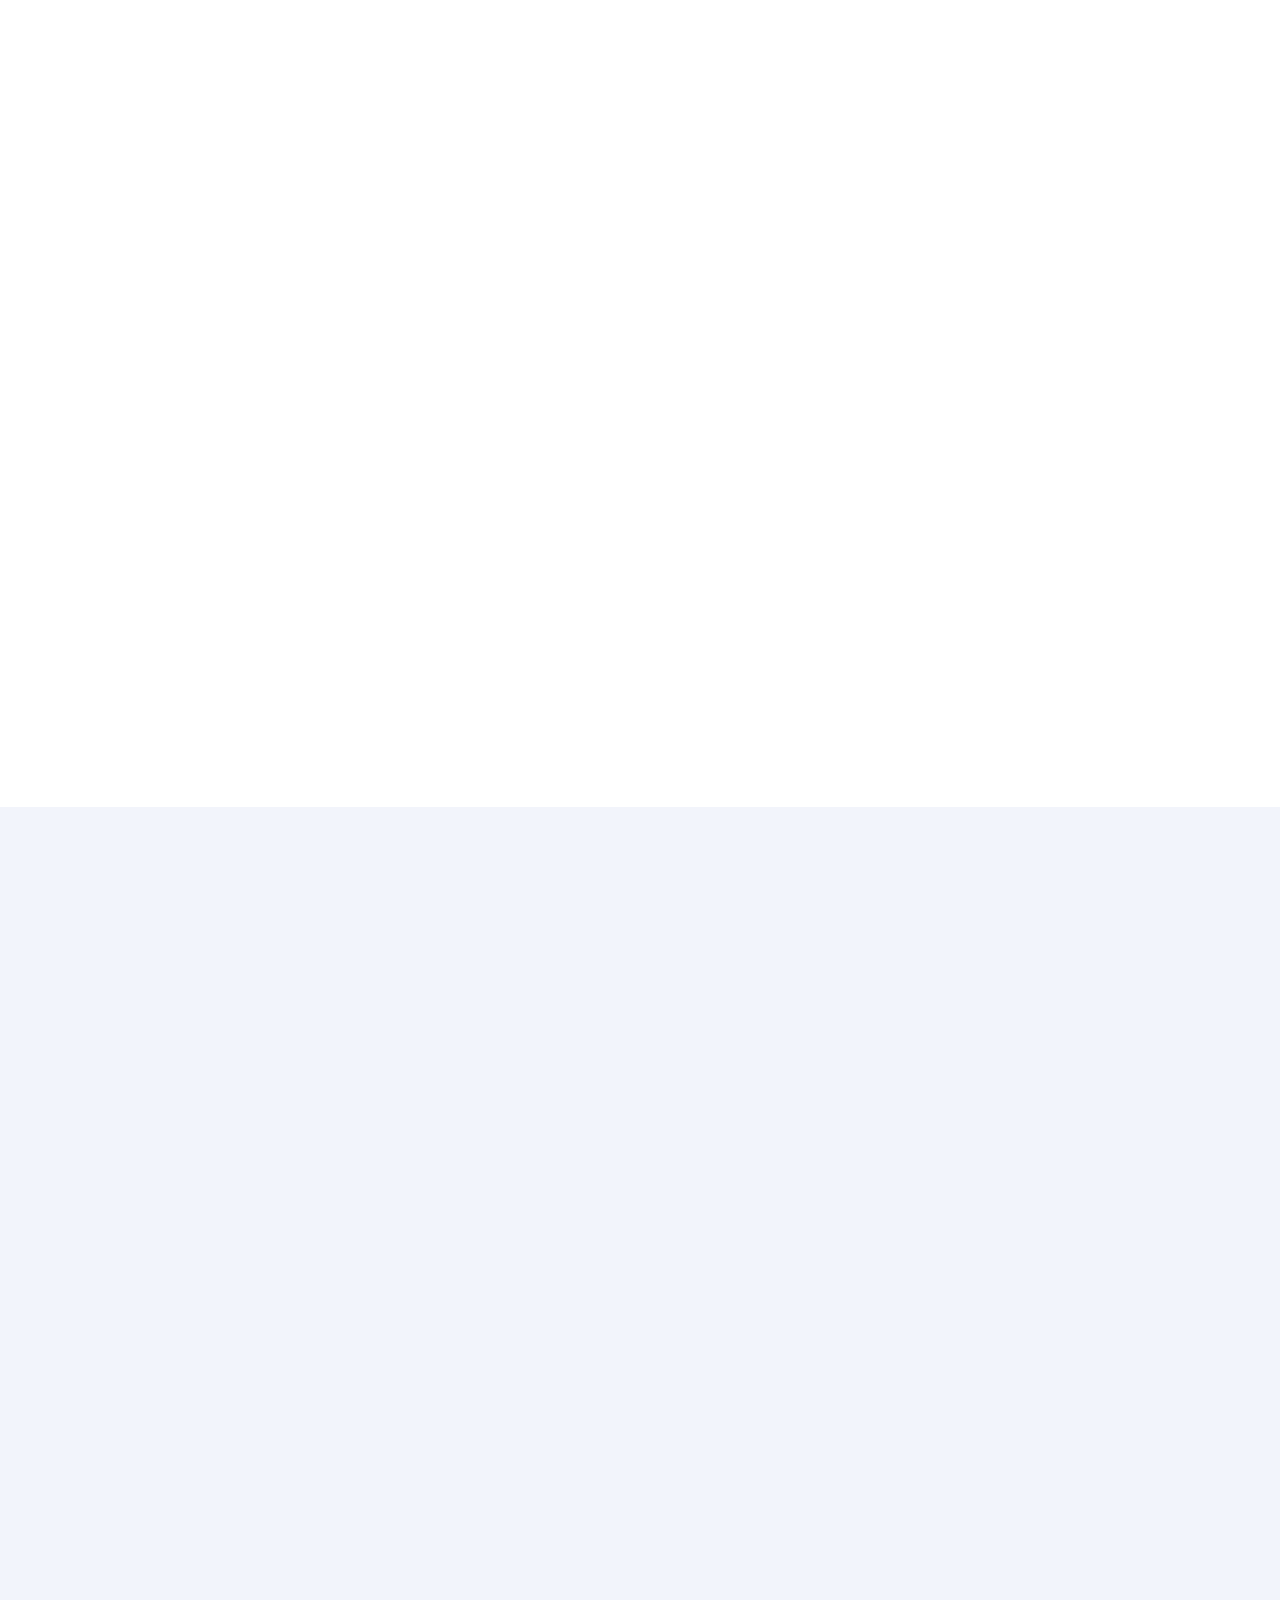
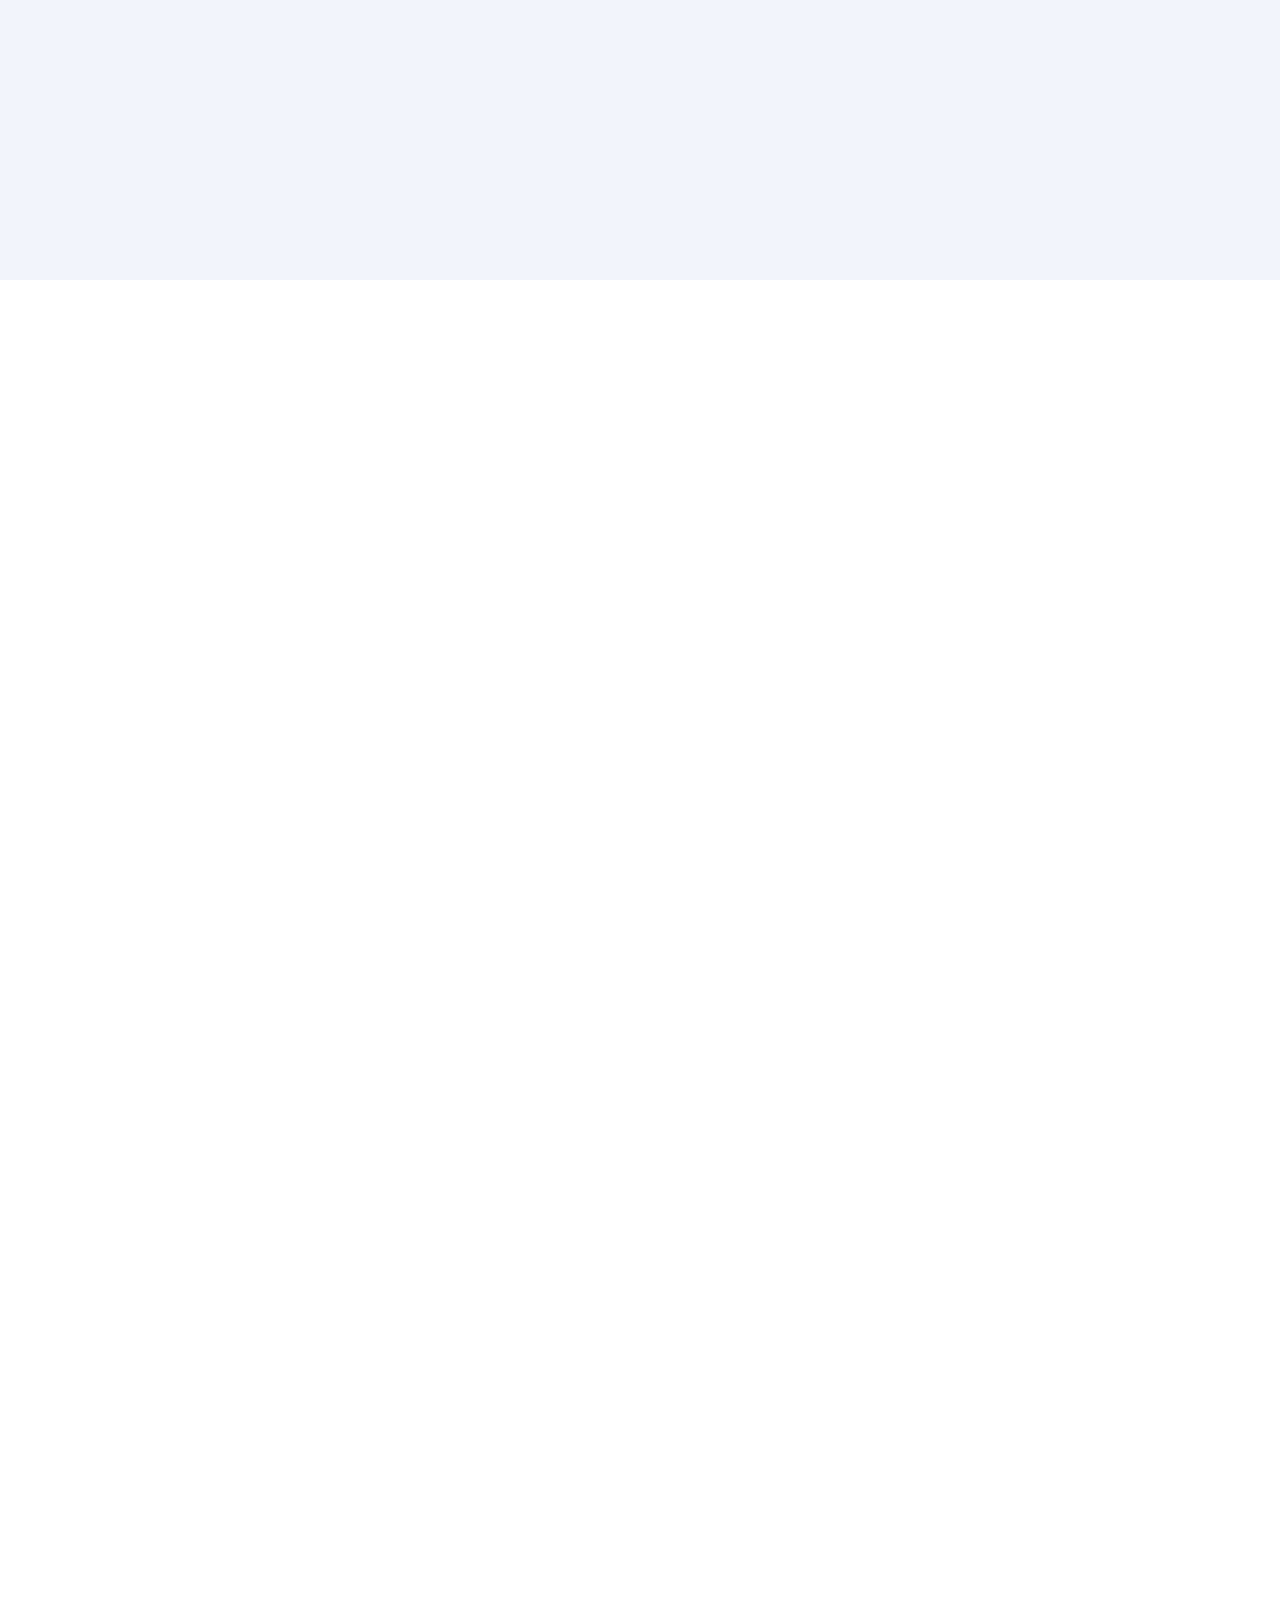
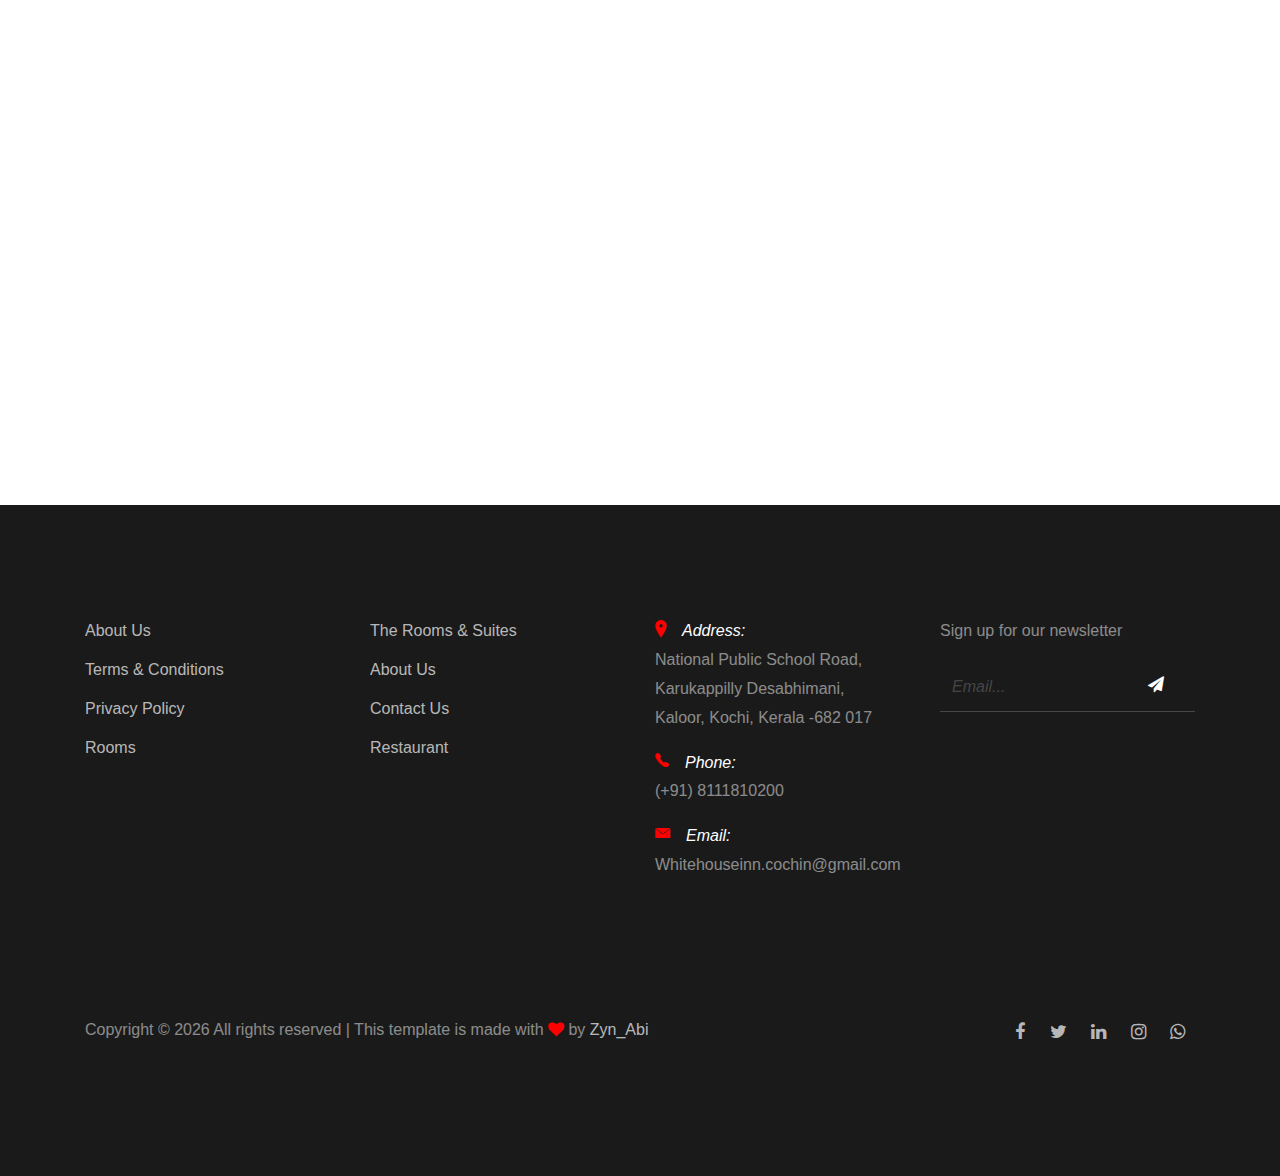
==== commit 9c79ac90: "Your commit message here" ====
--- a/redplanet-master/index.html
+++ b/redplanet-master/index.html
@@ -231,10 +231,10 @@
     <div class="container">
       <div class="row align-items-center">
         <div class="col-md-12 col-lg-7 ml-auto order-lg-2 position-relative mb-5" data-aos="fade-up">
-          <img src="images/hero_4.jpg" alt="WhitehouseInn Hotel" class="img-fluid rounded">
+          <img src="images/about.jpg" alt="WhitehouseInn Hotel" class="img-fluid rounded">
         </div>
         <div class="col-md-12 col-lg-4 order-lg-1" data-aos="fade-up">
-          <h2 class="heading mb-4">Hey there!</h2>
+          <h2 class="heading mb-4">About !</h2>
           <p class="mb-5">Nestled in the heart of Lexlyary, the WhitehouseInn Hotel offers a perfect blend of luxury and
             comfort.
             From its stunning architecture to its world-class amenities, every corner of our hotel is designed to make
@@ -248,104 +248,7 @@
   </section>
 
 
-  <div class="container section" id="section-team">
-
-    <div class="row justify-content-center text-center mb-5">
-      <div class="col-md-7 mb-5">
-        <h2 class="heading" data-aos="fade-up">Leadership</h2>
-      </div>
-    </div>
-
-    <div class="row">
-      <div class="col-md-6 col-lg-4" data-aos="fade-up" data-aos-delay="100">
-        <div class="block-2">
-          <div class="flipper">
-            <div class="front" style="background-image: url(images/person_3.jpg);">
-              <div class="box">
-                <h2>zyn</h2>
-                <p>President</p>
-              </div>
-            </div>
-            <div class="back">
-              <!-- back content -->
-              <blockquote>
-                <p>&ldquo;Even the all-powerful Pointing has no control about the blind texts it is an almost
-                  unorthographic life One day however a small line of blind text by the name of Lorem Ipsum decided to
-                  leave for the far World of Grammar.&rdquo;</p>
-              </blockquote>
-              <div class="author d-flex">
-                <div class="image mr-3 align-self-center">
-                  <img src="images/person_3.jpg" alt="">
-                </div>
-                <div class="name align-self-center">zyn <span class="position">President</span></div>
-              </div>
-            </div>
-          </div>
-        </div> <!-- .flip-container -->
-      </div>
-
-      <div class="col-md-6 col-lg-4" data-aos="fade-up" data-aos-delay="200">
-        <div class="block-2"> <!-- .hover -->
-          <div class="flipper">
-            <div class="front" style="background-image: url(images/person_1.jpg);">
-              <div class="box">
-                <h2>malik</h2>
-                <p>Business Manager</p>
-              </div>
-            </div>
-            <div class="back">
-              <!-- back content -->
-              <blockquote>
-                <p>&ldquo;Even the all-powerful Pointing has no control about the blind texts it is an almost
-                  unorthographic life One day however a small line of blind text by the name of Lorem Ipsum decided to
-                  leave for the far World of Grammar.&rdquo;</p>
-              </blockquote>
-              <div class="author d-flex">
-                <div class="image mr-3 align-self-center">
-                  <img src="images/person_1.jpg" alt="">
-                </div>
-                <div class="name align-self-center">Malik <span class="position">Business Manager</span></div>
-              </div>
-            </div>
-          </div>
-        </div> <!-- .flip-container -->
-      </div>
-
-      <div class="col-md-6 col-lg-4" data-aos="fade-up" data-aos-delay="300">
-        <div class="block-2">
-          <div class="flipper">
-            <div class="front" style="background-image: url(images/person_2.jpg);">
-              <div class="box">
-                <h2>Jappu</h2>
-                <p>Marketing Director</p>
-              </div>
-            </div>
-            <div class="back">
-              <!-- back content -->
-              <blockquote>
-                <p>&ldquo;Even the all-powerful Pointing has no control about the blind texts it is an almost
-                  unorthographic life One day however a small line of blind text by the name of Lorem Ipsum decided to
-                  leave for the far World of Grammar.&rdquo;</p>
-              </blockquote>
-              <div class="author d-flex">
-                <div class="image mr-3 align-self-center">
-                  <img src="images/person_2.jpg" alt="">
-                </div>
-                <div class="name align-self-center">Jappu <span class="position">Marketing Director</span></div>
-              </div>
-            </div>
-          </div>
-        </div> <!-- .flip-container -->
-      </div>
-
-
-
-
-
-
-    </div>
-  </div>
-  <!-- END .block-2 -->
+  
 
   <section class="section" id="section-rooms">
     <div class="container">
